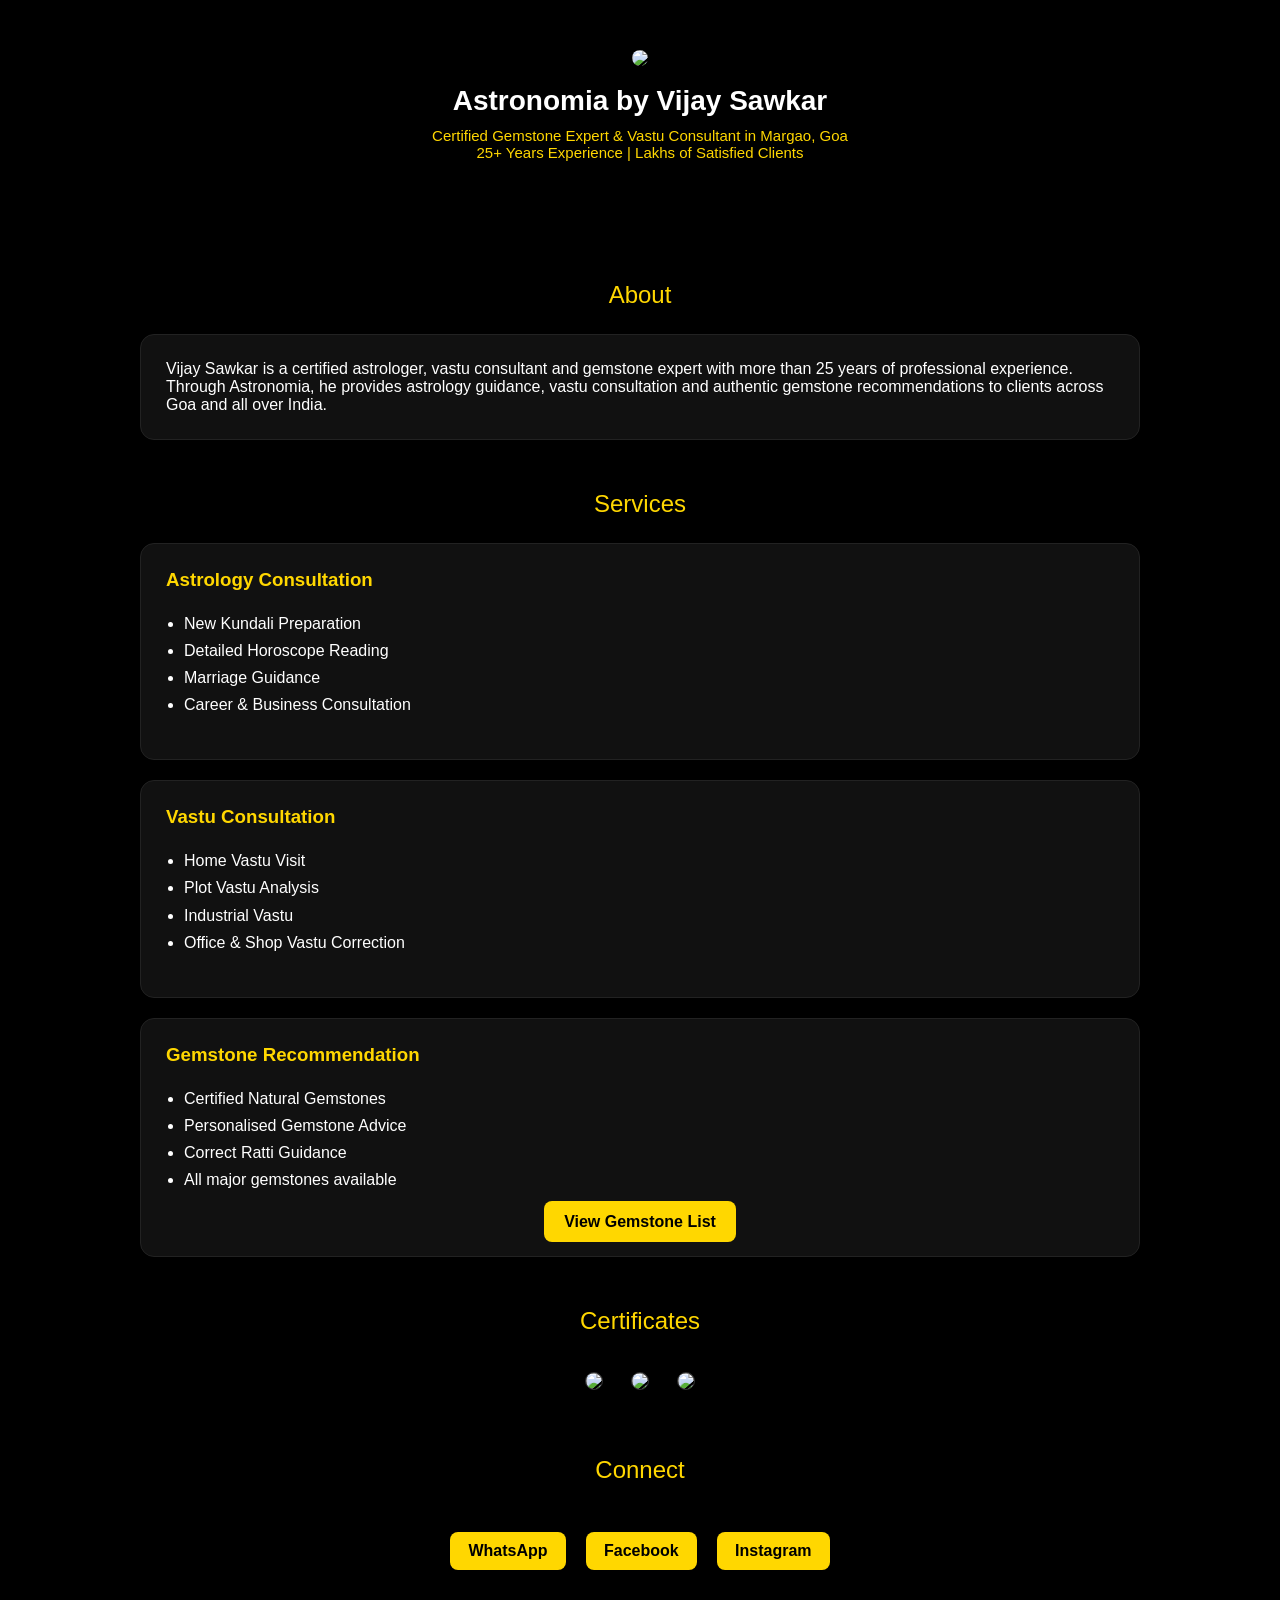
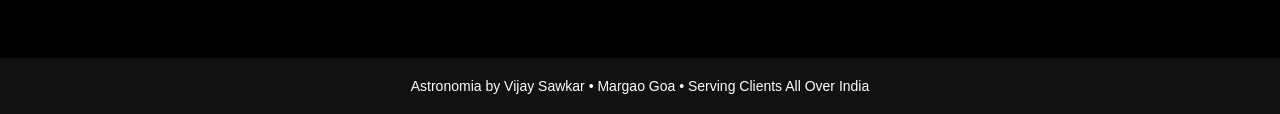
==== index.html @ 7f98b74b "Update index.html" ====
<!DOCTYPE html>
<html lang="en">
<head>
<meta charset="UTF-8">
<meta name="viewport" content="width=device-width, initial-scale=1.0">
<title>Astronomia by Vijay Sawkar</title>

<style>

body{
margin:0;
font-family:Arial, Helvetica, sans-serif;
background:#000;
color:white;
scroll-behavior:smooth;
}

/* HEADER */

header{
text-align:center;
padding:50px 20px;
animation:fadeDown 1.2s;
}

header img{
width:130px;
border-radius:12px;
margin-bottom:15px;
}

h1{
margin:0;
font-size:28px;
}

.tagline{
color:gold;
margin-top:10px;
font-size:15px;
}

/* SECTION */

.container{
max-width:1000px;
margin:auto;
padding:20px;
}

.section-title{
text-align:center;
color:gold;
margin-top:50px;
margin-bottom:25px;
font-size:24px;
animation:fadeUp 1s;
}

/* CARD */

.card{
background:#111;
border-radius:14px;
padding:25px;
margin-bottom:20px;
border:1px solid #222;
transition:0.4s;
animation:fadeUp 1.2s;
}

.card:hover{
border:1px solid gold;
transform:translateY(-5px);
}

.card h3{
color:gold;
margin-top:0;
}

ul{
padding-left:18px;
line-height:1.7;
}

/* CERTIFICATES */

.certificates{
text-align:center;
}

.certificates img{
width:120px;
margin:12px;
border-radius:10px;
border:1px solid #333;
transition:0.4s;
}

.certificates img:hover{
transform:scale(1.08);
border-color:gold;
}

/* SOCIAL BUTTONS */

.social{
text-align:center;
margin-top:40px;
}

.social a{
display:inline-block;
margin:8px;
padding:10px 18px;
background:gold;
color:black;
text-decoration:none;
border-radius:8px;
font-weight:bold;
transition:0.3s;
}

.social a:hover{
transform:scale(1.1);
}

/* GEM BUTTON */

.gem-link{
text-align:center;
margin-top:20px;
}

.gem-link a{
background:gold;
padding:12px 20px;
color:black;
text-decoration:none;
border-radius:8px;
font-weight:bold;
transition:0.3s;
}

.gem-link a:hover{
transform:scale(1.08);
}

/* FOOTER */

footer{
margin-top:60px;
text-align:center;
background:#111;
padding:20px;
font-size:14px;
}

/* ANIMATIONS */

@keyframes fadeUp{
from{
opacity:0;
transform:translateY(40px);
}
to{
opacity:1;
transform:translateY(0);
}
}

@keyframes fadeDown{
from{
opacity:0;
transform:translateY(-40px);
}
to{
opacity:1;
transform:translateY(0);
}
}

</style>
</head>

<body>

<header>

<img src="logo.jpg">

<h1>Astronomia by Vijay Sawkar</h1>

<div class="tagline">
Certified Gemstone Expert & Vastu Consultant in Margao, Goa<br>
25+ Years Experience | Lakhs of Satisfied Clients
</div>

</header>

<div class="container">

<div class="section-title">About</div>

<div class="card">

Vijay Sawkar is a certified astrologer, vastu consultant and gemstone expert with more than 25 years of professional experience. Through Astronomia, he provides astrology guidance, vastu consultation and authentic gemstone recommendations to clients across Goa and all over India.

</div>


<div class="section-title">Services</div>

<div class="card">

<h3>Astrology Consultation</h3>

<ul>
<li>New Kundali Preparation</li>
<li>Detailed Horoscope Reading</li>
<li>Marriage Guidance</li>
<li>Career & Business Consultation</li>
</ul>

</div>

<div class="card">

<h3>Vastu Consultation</h3>

<ul>
<li>Home Vastu Visit</li>
<li>Plot Vastu Analysis</li>
<li>Industrial Vastu</li>
<li>Office & Shop Vastu Correction</li>
</ul>

</div>

<div class="card">

<h3>Gemstone Recommendation</h3>

<ul>
<li>Certified Natural Gemstones</li>
<li>Personalised Gemstone Advice</li>
<li>Correct Ratti Guidance</li>
<li>All major gemstones available</li>
</ul>

<div class="gem-link">

<a href="gemstones.html">View Gemstone List</a>

</div>

</div>


<div class="section-title">Certificates</div>

<div class="certificates">

<img src="certificate1.jpg">
<img src="certificate2.jpg">
<img src="certificate3.jpg">

</div>


<div class="section-title">Connect</div>

<div class="social">

<a href="https://wa.me/919850454549">WhatsApp</a>

<a href="https://www.facebook.com/profile.php?id=61553671695416">Facebook</a>

<a href="https://www.instagram.com/sawkar.v">Instagram</a>

</div>

</div>

<footer>

Astronomia by Vijay Sawkar • Margao Goa • Serving Clients All Over India

</footer>

</body>
</html>
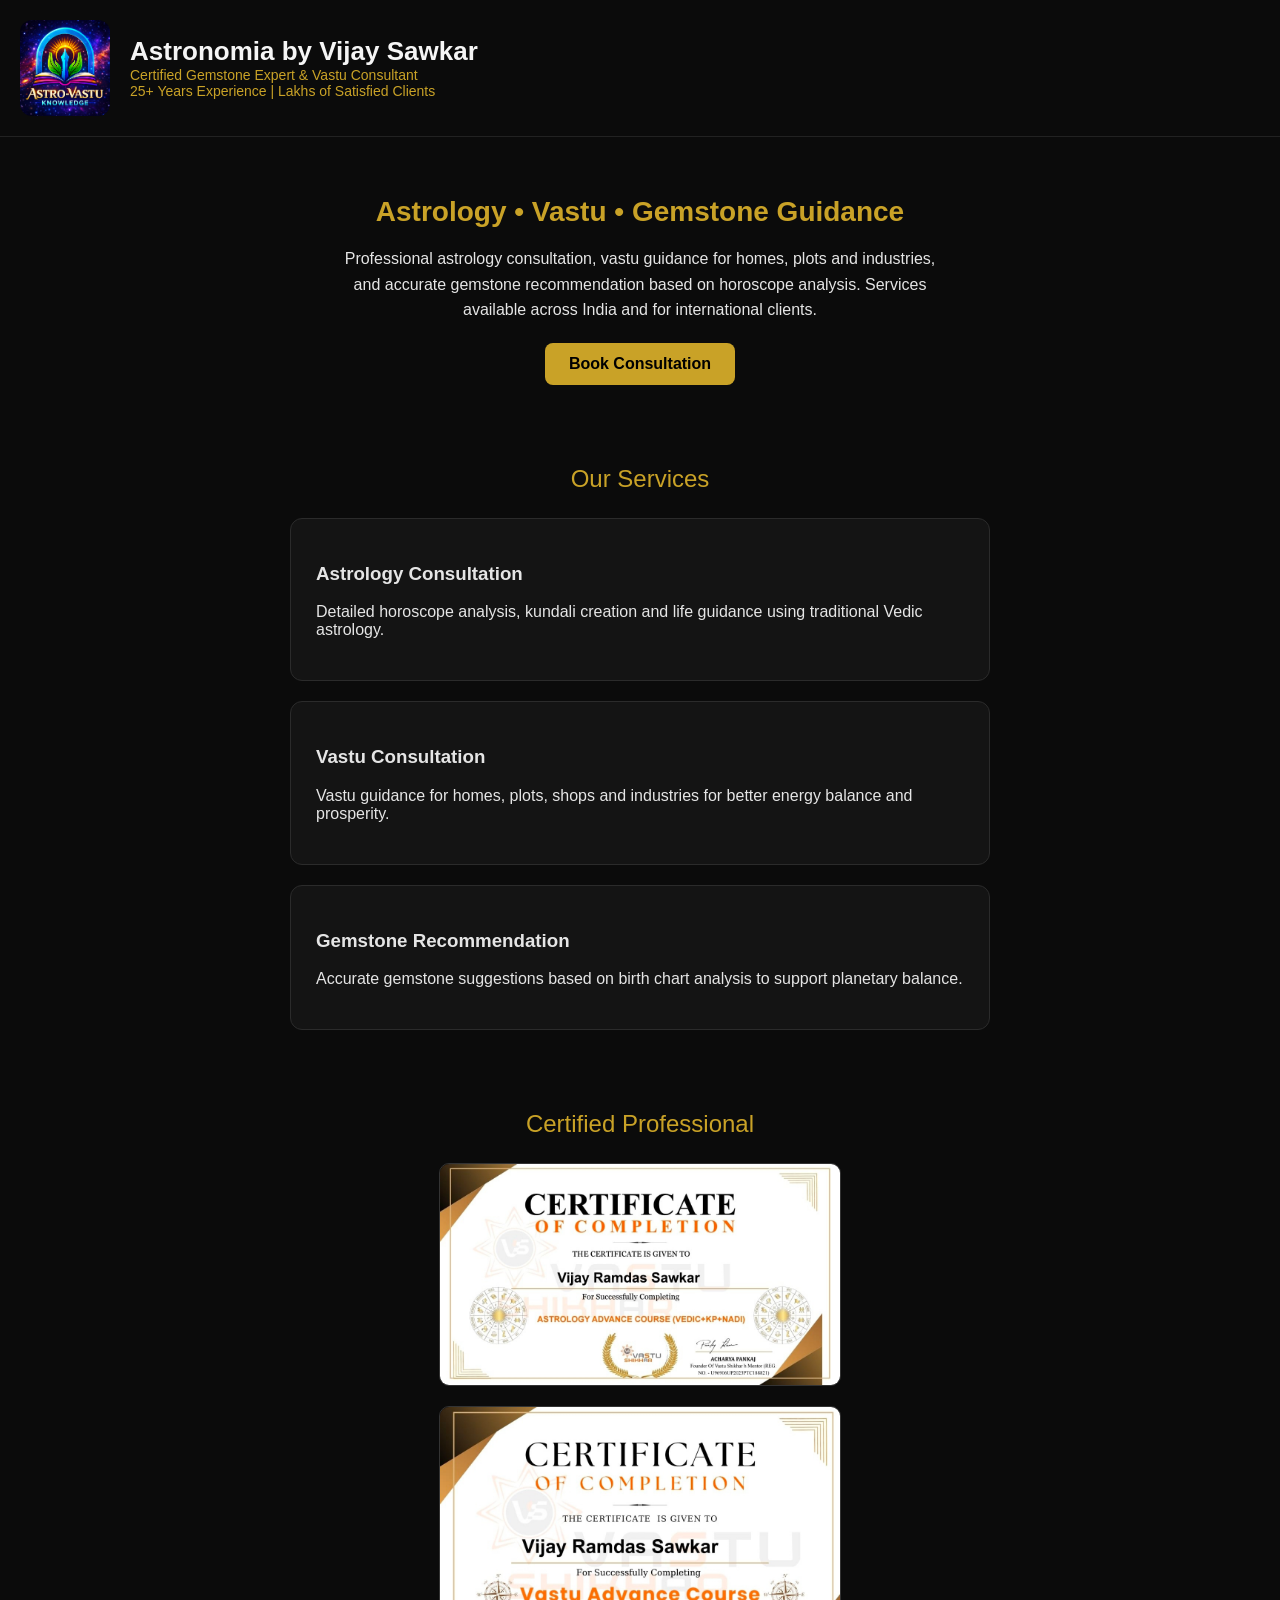
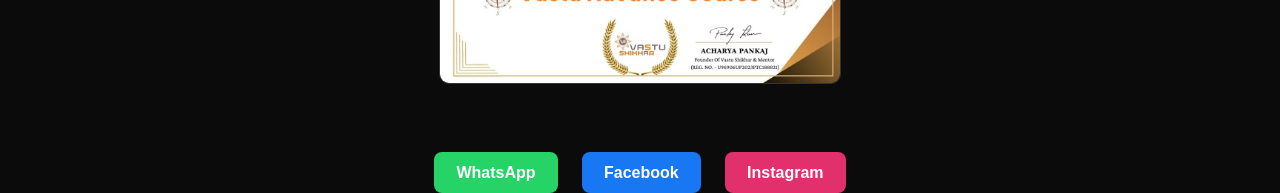
==== commit 982344f2: "Update index.html" ====
--- a/index.html
+++ b/index.html
@@ -1,293 +1,103 @@
 <!DOCTYPE html>
-<html lang="en">
+<html>
+
 <head>
-<meta charset="UTF-8">
-<meta name="viewport" content="width=device-width, initial-scale=1.0">
 <title>Astronomia by Vijay Sawkar</title>
-
-<style>
-
-body{
-margin:0;
-font-family:Arial, Helvetica, sans-serif;
-background:#000;
-color:white;
-scroll-behavior:smooth;
-}
-
-/* HEADER */
-
-header{
-text-align:center;
-padding:50px 20px;
-animation:fadeDown 1.2s;
-}
-
-header img{
-width:130px;
-border-radius:12px;
-margin-bottom:15px;
-}
-
-h1{
-margin:0;
-font-size:28px;
-}
-
-.tagline{
-color:gold;
-margin-top:10px;
-font-size:15px;
-}
-
-/* SECTION */
-
-.container{
-max-width:1000px;
-margin:auto;
-padding:20px;
-}
-
-.section-title{
-text-align:center;
-color:gold;
-margin-top:50px;
-margin-bottom:25px;
-font-size:24px;
-animation:fadeUp 1s;
-}
-
-/* CARD */
-
-.card{
-background:#111;
-border-radius:14px;
-padding:25px;
-margin-bottom:20px;
-border:1px solid #222;
-transition:0.4s;
-animation:fadeUp 1.2s;
-}
-
-.card:hover{
-border:1px solid gold;
-transform:translateY(-5px);
-}
-
-.card h3{
-color:gold;
-margin-top:0;
-}
-
-ul{
-padding-left:18px;
-line-height:1.7;
-}
-
-/* CERTIFICATES */
-
-.certificates{
-text-align:center;
-}
-
-.certificates img{
-width:120px;
-margin:12px;
-border-radius:10px;
-border:1px solid #333;
-transition:0.4s;
-}
-
-.certificates img:hover{
-transform:scale(1.08);
-border-color:gold;
-}
-
-/* SOCIAL BUTTONS */
-
-.social{
-text-align:center;
-margin-top:40px;
-}
-
-.social a{
-display:inline-block;
-margin:8px;
-padding:10px 18px;
-background:gold;
-color:black;
-text-decoration:none;
-border-radius:8px;
-font-weight:bold;
-transition:0.3s;
-}
-
-.social a:hover{
-transform:scale(1.1);
-}
-
-/* GEM BUTTON */
-
-.gem-link{
-text-align:center;
-margin-top:20px;
-}
-
-.gem-link a{
-background:gold;
-padding:12px 20px;
-color:black;
-text-decoration:none;
-border-radius:8px;
-font-weight:bold;
-transition:0.3s;
-}
-
-.gem-link a:hover{
-transform:scale(1.08);
-}
-
-/* FOOTER */
-
-footer{
-margin-top:60px;
-text-align:center;
-background:#111;
-padding:20px;
-font-size:14px;
-}
-
-/* ANIMATIONS */
-
-@keyframes fadeUp{
-from{
-opacity:0;
-transform:translateY(40px);
-}
-to{
-opacity:1;
-transform:translateY(0);
-}
-}
-
-@keyframes fadeDown{
-from{
-opacity:0;
-transform:translateY(-40px);
-}
-to{
-opacity:1;
-transform:translateY(0);
-}
-}
-
-</style>
+<link rel="stylesheet" href="style.css">
 </head>
 
 <body>
 
-<header>
+<div class="header">
 
-<img src="logo.jpg">
+<img src="Screenshot_20260226_164340.jpg" class="logo">
 
-<h1>Astronomia by Vijay Sawkar</h1>
-
+<div>
+<div class="site-title">Astronomia by Vijay Sawkar</div>
 <div class="tagline">
-Certified Gemstone Expert & Vastu Consultant in Margao, Goa<br>
+Certified Gemstone Expert & Vastu Consultant<br>
 25+ Years Experience | Lakhs of Satisfied Clients
 </div>
-
-</header>
-
-<div class="container">
-
-<div class="section-title">About</div>
-
-<div class="card">
-
-Vijay Sawkar is a certified astrologer, vastu consultant and gemstone expert with more than 25 years of professional experience. Through Astronomia, he provides astrology guidance, vastu consultation and authentic gemstone recommendations to clients across Goa and all over India.
+</div>
 
 </div>
 
 
-<div class="section-title">Services</div>
+<div class="hero">
 
-<div class="card">
+<h1>Astrology • Vastu • Gemstone Guidance</h1>
 
-<h3>Astrology Consultation</h3>
+<p>
+Professional astrology consultation, vastu guidance for homes, plots and industries,
+and accurate gemstone recommendation based on horoscope analysis.
+Services available across India and for international clients.
+</p>
 
-<ul>
-<li>New Kundali Preparation</li>
-<li>Detailed Horoscope Reading</li>
-<li>Marriage Guidance</li>
-<li>Career & Business Consultation</li>
-</ul>
+<a href="booking.html" class="btn">Book Consultation</a>
 
 </div>
 
+
+
+<div class="section">
+
+<div class="section-title">Our Services</div>
+
+<div class="cards">
+
 <div class="card">
-
-<h3>Vastu Consultation</h3>
-
-<ul>
-<li>Home Vastu Visit</li>
-<li>Plot Vastu Analysis</li>
-<li>Industrial Vastu</li>
-<li>Office & Shop Vastu Correction</li>
-</ul>
-
+<h3>Astrology Consultation</h3>
+<p>
+Detailed horoscope analysis, kundali creation and life guidance using traditional Vedic astrology.
+</p>
 </div>
 
 <div class="card">
+<h3>Vastu Consultation</h3>
+<p>
+Vastu guidance for homes, plots, shops and industries for better energy balance and prosperity.
+</p>
+</div>
 
+<div class="card">
 <h3>Gemstone Recommendation</h3>
-
-<ul>
-<li>Certified Natural Gemstones</li>
-<li>Personalised Gemstone Advice</li>
-<li>Correct Ratti Guidance</li>
-<li>All major gemstones available</li>
-</ul>
-
-<div class="gem-link">
-
-<a href="gemstones.html">View Gemstone List</a>
+<p>
+Accurate gemstone suggestions based on birth chart analysis to support planetary balance.
+</p>
+</div>
 
 </div>
 
 </div>
 
 
-<div class="section-title">Certificates</div>
+
+<div class="section">
+
+<div class="section-title">Certified Professional</div>
 
 <div class="certificates">
 
-<img src="certificate1.jpg">
-<img src="certificate2.jpg">
-<img src="certificate3.jpg">
+<img src="Screenshot_20260227_202459.jpg" class="certificate">
 
-</div>
-
-
-<div class="section-title">Connect</div>
-
-<div class="social">
-
-<a href="https://wa.me/919850454549">WhatsApp</a>
-
-<a href="https://www.facebook.com/profile.php?id=61553671695416">Facebook</a>
-
-<a href="https://www.instagram.com/sawkar.v">Instagram</a>
+<img src="Screenshot_20260227_202511.jpg" class="certificate">
 
 </div>
 
 </div>
 
-<footer>
 
-Astronomia by Vijay Sawkar • Margao Goa • Serving Clients All Over India
 
-</footer>
+<div class="social">
+
+<a href="https://wa.me/YOURNUMBER" class="whatsapp">WhatsApp</a>
+
+<a href="https://facebook.com/YOURPAGE" class="facebook">Facebook</a>
+
+<a href="https://instagram.com/YOURPAGE" class="instagram">Instagram</a>
+
+</div>
+
 
 </body>
 </html>
--- a/style.css
+++ b/style.css
@@ -0,0 +1,150 @@
+body{
+margin:0;
+font-family:Arial, Helvetica, sans-serif;
+background:#0b0b0b;
+color:#e5e5e5;
+}
+
+/* HEADER */
+
+.header{
+display:flex;
+align-items:center;
+gap:20px;
+padding:20px;
+border-bottom:1px solid #222;
+}
+
+.logo{
+width:90px;
+border-radius:12px;
+}
+
+.site-title{
+font-size:26px;
+font-weight:bold;
+color:#f5f5f5;
+}
+
+.tagline{
+color:#c9a227;
+font-size:14px;
+}
+
+/* HERO */
+
+.hero{
+padding:40px 20px;
+text-align:center;
+}
+
+.hero h1{
+font-size:28px;
+color:#c9a227;
+}
+
+.hero p{
+max-width:600px;
+margin:auto;
+line-height:1.6;
+}
+
+.btn{
+display:inline-block;
+margin-top:20px;
+padding:12px 24px;
+background:#c9a227;
+color:black;
+border-radius:8px;
+text-decoration:none;
+font-weight:bold;
+}
+
+/* SERVICES */
+
+.section{
+padding:40px 20px;
+}
+
+.section-title{
+text-align:center;
+font-size:24px;
+color:#c9a227;
+margin-bottom:25px;
+}
+
+.cards{
+display:grid;
+grid-template-columns:1fr;
+gap:20px;
+max-width:700px;
+margin:auto;
+}
+
+.card{
+background:#141414;
+padding:25px;
+border-radius:12px;
+border:1px solid #2b2b2b;
+transition:0.3s;
+}
+
+.card:hover{
+transform:translateY(-5px);
+border-color:#c9a227;
+}
+
+/* CERTIFICATES */
+
+.certificates{
+display:flex;
+flex-direction:column;
+gap:20px;
+align-items:center;
+}
+
+.certificate{
+width:90%;
+max-width:400px;
+border-radius:10px;
+border:1px solid #333;
+}
+
+/* SOCIAL */
+
+.social{
+text-align:center;
+margin-top:40px;
+}
+
+.social a{
+margin:10px;
+padding:12px 22px;
+border-radius:8px;
+text-decoration:none;
+font-weight:bold;
+}
+
+.whatsapp{background:#25D366;color:white;}
+.facebook{background:#1877F2;color:white;}
+.instagram{background:#E1306C;color:white;}
+
+/* GEMSTONE TABLE */
+
+.gem-table{
+width:90%;
+margin:auto;
+border-collapse:collapse;
+}
+
+.gem-table th{
+background:#1b1b1b;
+color:#c9a227;
+padding:12px;
+}
+
+.gem-table td{
+padding:10px;
+border-bottom:1px solid #333;
+text-align:center;
+}
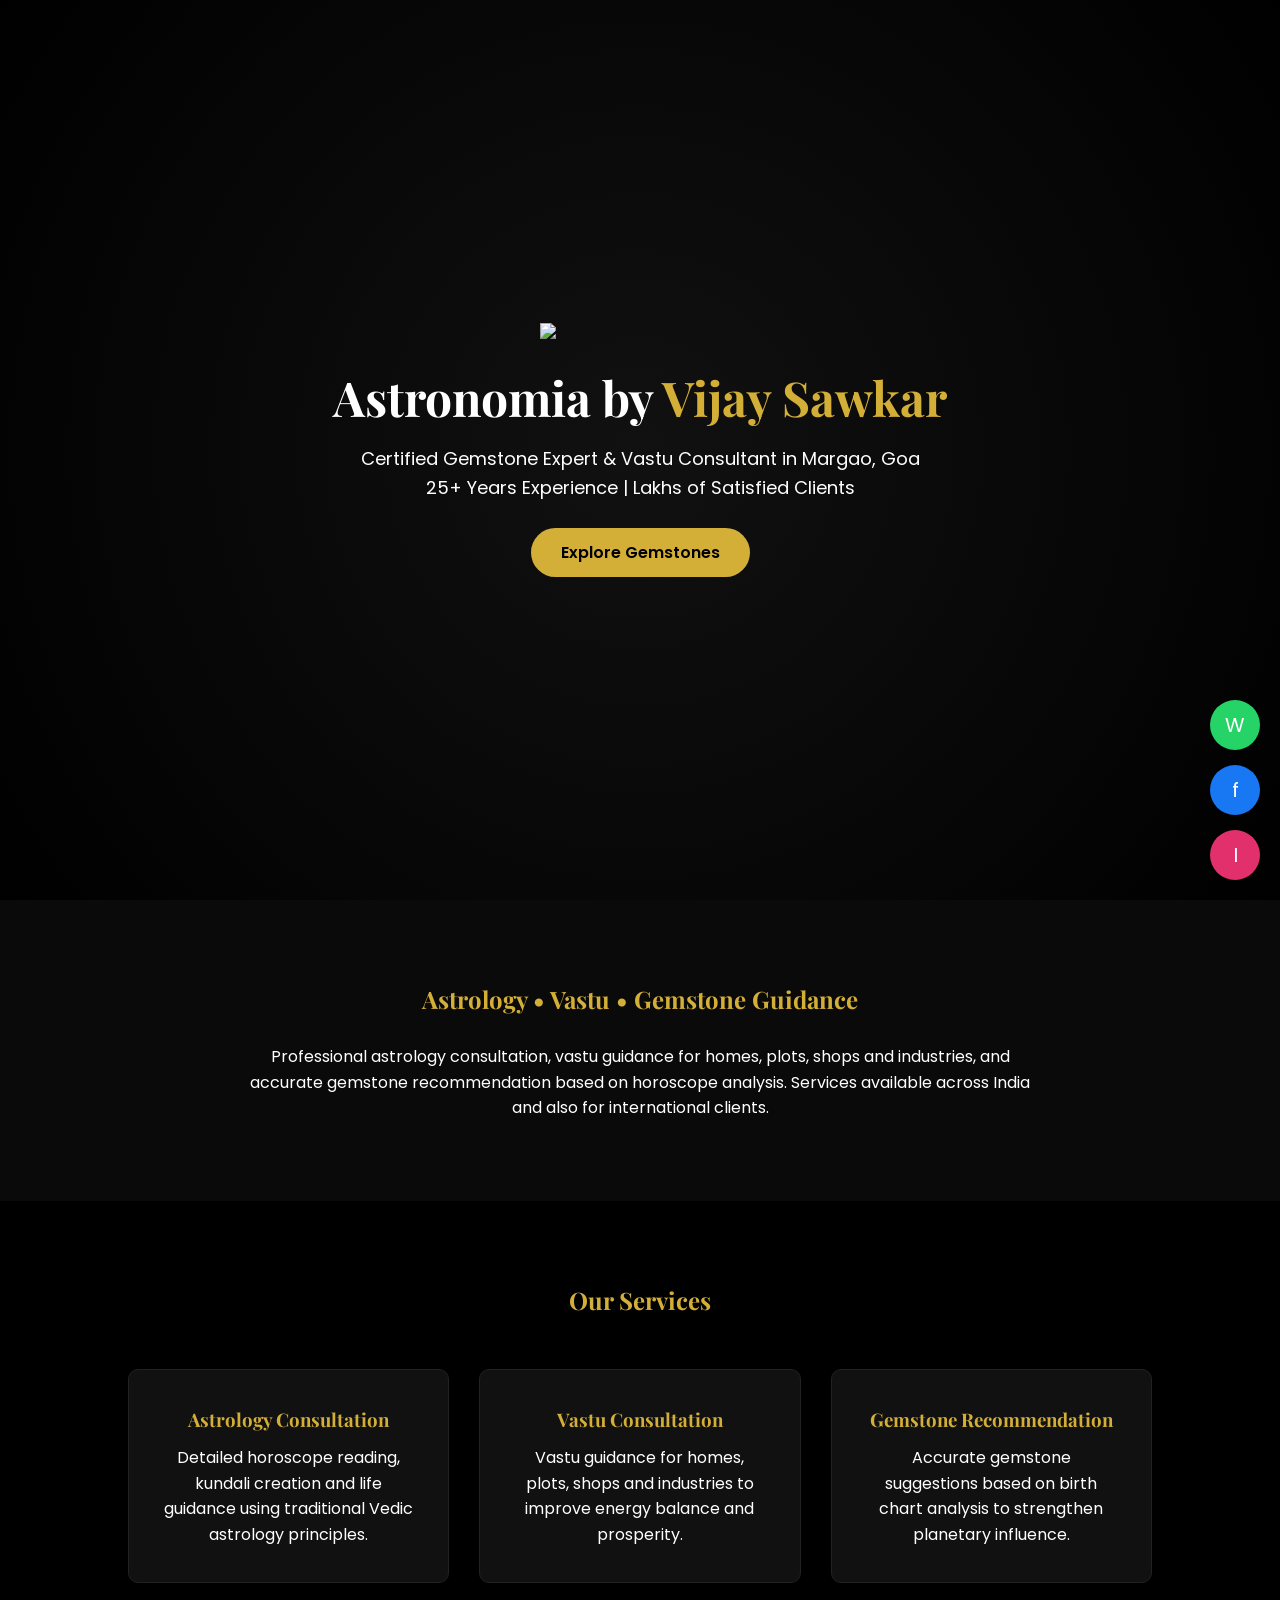
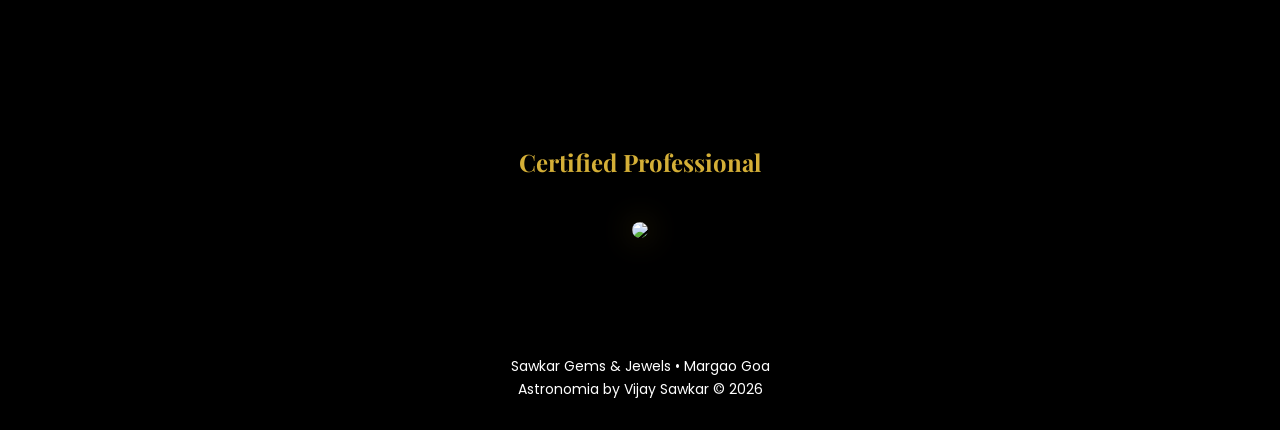
==== commit 677e0574: "Update index.html" ====
--- a/index.html
+++ b/index.html
@@ -1,103 +1,280 @@
 <!DOCTYPE html>
-<html>
-
+<html lang="en">
 <head>
-<title>Astronomia by Vijay Sawkar</title>
-<link rel="stylesheet" href="style.css">
+
+<meta charset="UTF-8">
+<meta name="viewport" content="width=device-width, initial-scale=1.0">
+
+<title>Astronomia by Vijay Sawkar | Astrology • Vastu • Gemstone Guidance</title>
+
+<meta name="description" content="Certified Gemstone Expert & Vastu Consultant in Margao Goa with 25+ years experience. Astrology consultation, vastu guidance and gemstone recommendation across India.">
+
+<link href="https://fonts.googleapis.com/css2?family=Poppins:wght@300;400;600&family=Playfair+Display:wght@500;700&display=swap" rel="stylesheet">
+
+<style>
+
+*{
+margin:0;
+padding:0;
+box-sizing:border-box;
+}
+
+body{
+font-family:Poppins;
+background:#0a0a0a;
+color:white;
+line-height:1.6;
+}
+
+h1,h2,h3{
+font-family:"Playfair Display";
+}
+
+section{
+padding:80px 10%;
+}
+
+.gold{
+color:#d4af37;
+}
+
+/* HERO */
+
+.hero{
+height:100vh;
+display:flex;
+flex-direction:column;
+justify-content:center;
+align-items:center;
+text-align:center;
+background:radial-gradient(circle,#111,#000);
+}
+
+.hero img{
+width:200px;
+margin-bottom:20px;
+}
+
+.hero h1{
+font-size:48px;
+margin-bottom:10px;
+}
+
+.hero p{
+font-size:18px;
+max-width:700px;
+}
+
+.cta{
+margin-top:25px;
+display:inline-block;
+padding:12px 30px;
+background:#d4af37;
+color:black;
+border-radius:30px;
+font-weight:600;
+text-decoration:none;
+transition:.3s;
+}
+
+.cta:hover{
+transform:scale(1.05);
+}
+
+/* SERVICES */
+
+.services{
+background:#000;
+text-align:center;
+}
+
+.service-grid{
+margin-top:50px;
+display:grid;
+grid-template-columns:repeat(auto-fit,minmax(250px,1fr));
+gap:30px;
+}
+
+.card{
+background:#111;
+padding:35px;
+border-radius:10px;
+border:1px solid #222;
+transition:.4s;
+}
+
+.card:hover{
+transform:translateY(-10px);
+border-color:#d4af37;
+}
+
+.card h3{
+margin-bottom:10px;
+color:#d4af37;
+}
+
+/* ABOUT */
+
+.about{
+text-align:center;
+background:#0a0a0a;
+}
+
+.about p{
+max-width:800px;
+margin:auto;
+}
+
+/* CERTIFICATE */
+
+.certificate{
+background:#000;
+text-align:center;
+}
+
+.certificate img{
+margin-top:40px;
+max-width:500px;
+width:100%;
+border-radius:10px;
+box-shadow:0 0 30px rgba(212,175,55,0.3);
+}
+
+/* BUTTONS */
+
+.social{
+position:fixed;
+right:20px;
+bottom:20px;
+display:flex;
+flex-direction:column;
+gap:15px;
+}
+
+.social a{
+width:50px;
+height:50px;
+display:flex;
+align-items:center;
+justify-content:center;
+border-radius:50%;
+color:white;
+font-size:20px;
+text-decoration:none;
+}
+
+.whatsapp{background:#25D366;}
+.facebook{background:#1877f2;}
+.instagram{background:#e1306c;}
+
+footer{
+text-align:center;
+padding:30px;
+background:#000;
+font-size:14px;
+}
+
+</style>
+
 </head>
 
 <body>
 
-<div class="header">
-
-<img src="Screenshot_20260226_164340.jpg" class="logo">
-
-<div>
-<div class="site-title">Astronomia by Vijay Sawkar</div>
-<div class="tagline">
-Certified Gemstone Expert & Vastu Consultant<br>
+<!-- HERO -->
+
+<section class="hero">
+
+<img src="logo.png">
+
+<h1>Astronomia by <span class="gold">Vijay Sawkar</span></h1>
+
+<p>
+Certified Gemstone Expert & Vastu Consultant in Margao, Goa  
+<br>
 25+ Years Experience | Lakhs of Satisfied Clients
-</div>
-</div>
-
-</div>
-
-
-<div class="hero">
-
-<h1>Astrology • Vastu • Gemstone Guidance</h1>
-
-<p>
-Professional astrology consultation, vastu guidance for homes, plots and industries,
-and accurate gemstone recommendation based on horoscope analysis.
-Services available across India and for international clients.
-</p>
-
-<a href="booking.html" class="btn">Book Consultation</a>
-
-</div>
-
-
-
-<div class="section">
-
-<div class="section-title">Our Services</div>
-
-<div class="cards">
+</p>
+
+<a class="cta" href="gemstone.html">Explore Gemstones</a>
+
+</section>
+
+<!-- ABOUT -->
+
+<section class="about">
+
+<h2 class="gold">Astrology • Vastu • Gemstone Guidance</h2>
+
+<br>
+
+<p>
+Professional astrology consultation, vastu guidance for homes, plots, shops and industries, and accurate gemstone recommendation based on horoscope analysis.  
+Services available across India and also for international clients.
+</p>
+
+</section>
+
+<!-- SERVICES -->
+
+<section class="services">
+
+<h2 class="gold">Our Services</h2>
+
+<div class="service-grid">
 
 <div class="card">
 <h3>Astrology Consultation</h3>
 <p>
-Detailed horoscope analysis, kundali creation and life guidance using traditional Vedic astrology.
+Detailed horoscope reading, kundali creation and life guidance using traditional Vedic astrology principles.
 </p>
 </div>
 
 <div class="card">
 <h3>Vastu Consultation</h3>
 <p>
-Vastu guidance for homes, plots, shops and industries for better energy balance and prosperity.
+Vastu guidance for homes, plots, shops and industries to improve energy balance and prosperity.
 </p>
 </div>
 
 <div class="card">
 <h3>Gemstone Recommendation</h3>
 <p>
-Accurate gemstone suggestions based on birth chart analysis to support planetary balance.
-</p>
-</div>
-
-</div>
-
-</div>
-
-
-
-<div class="section">
-
-<div class="section-title">Certified Professional</div>
-
-<div class="certificates">
-
-<img src="Screenshot_20260227_202459.jpg" class="certificate">
-
-<img src="Screenshot_20260227_202511.jpg" class="certificate">
-
-</div>
-
-</div>
-
-
+Accurate gemstone suggestions based on birth chart analysis to strengthen planetary influence.
+</p>
+</div>
+
+</div>
+
+</section>
+
+<!-- CERTIFICATE -->
+
+<section class="certificate">
+
+<h2 class="gold">Certified Professional</h2>
+
+<img src="certificate.jpg">
+
+</section>
+
+<footer>
+
+Sawkar Gems & Jewels • Margao Goa  
+<br>
+Astronomia by Vijay Sawkar © 2026
+
+</footer>
+
+<!-- SOCIAL BUTTONS -->
 
 <div class="social">
 
-<a href="https://wa.me/YOURNUMBER" class="whatsapp">WhatsApp</a>
-
-<a href="https://facebook.com/YOURPAGE" class="facebook">Facebook</a>
-
-<a href="https://instagram.com/YOURPAGE" class="instagram">Instagram</a>
-
-</div>
-
+<a class="whatsapp" href="https://wa.me/91XXXXXXXXXX">W</a>
+
+<a class="facebook" href="https://facebook.com/sawkar.v">f</a>
+
+<a class="instagram" href="https://instagram.com/sawkar.v">I</a>
+
+</div>
 
 </body>
 </html>
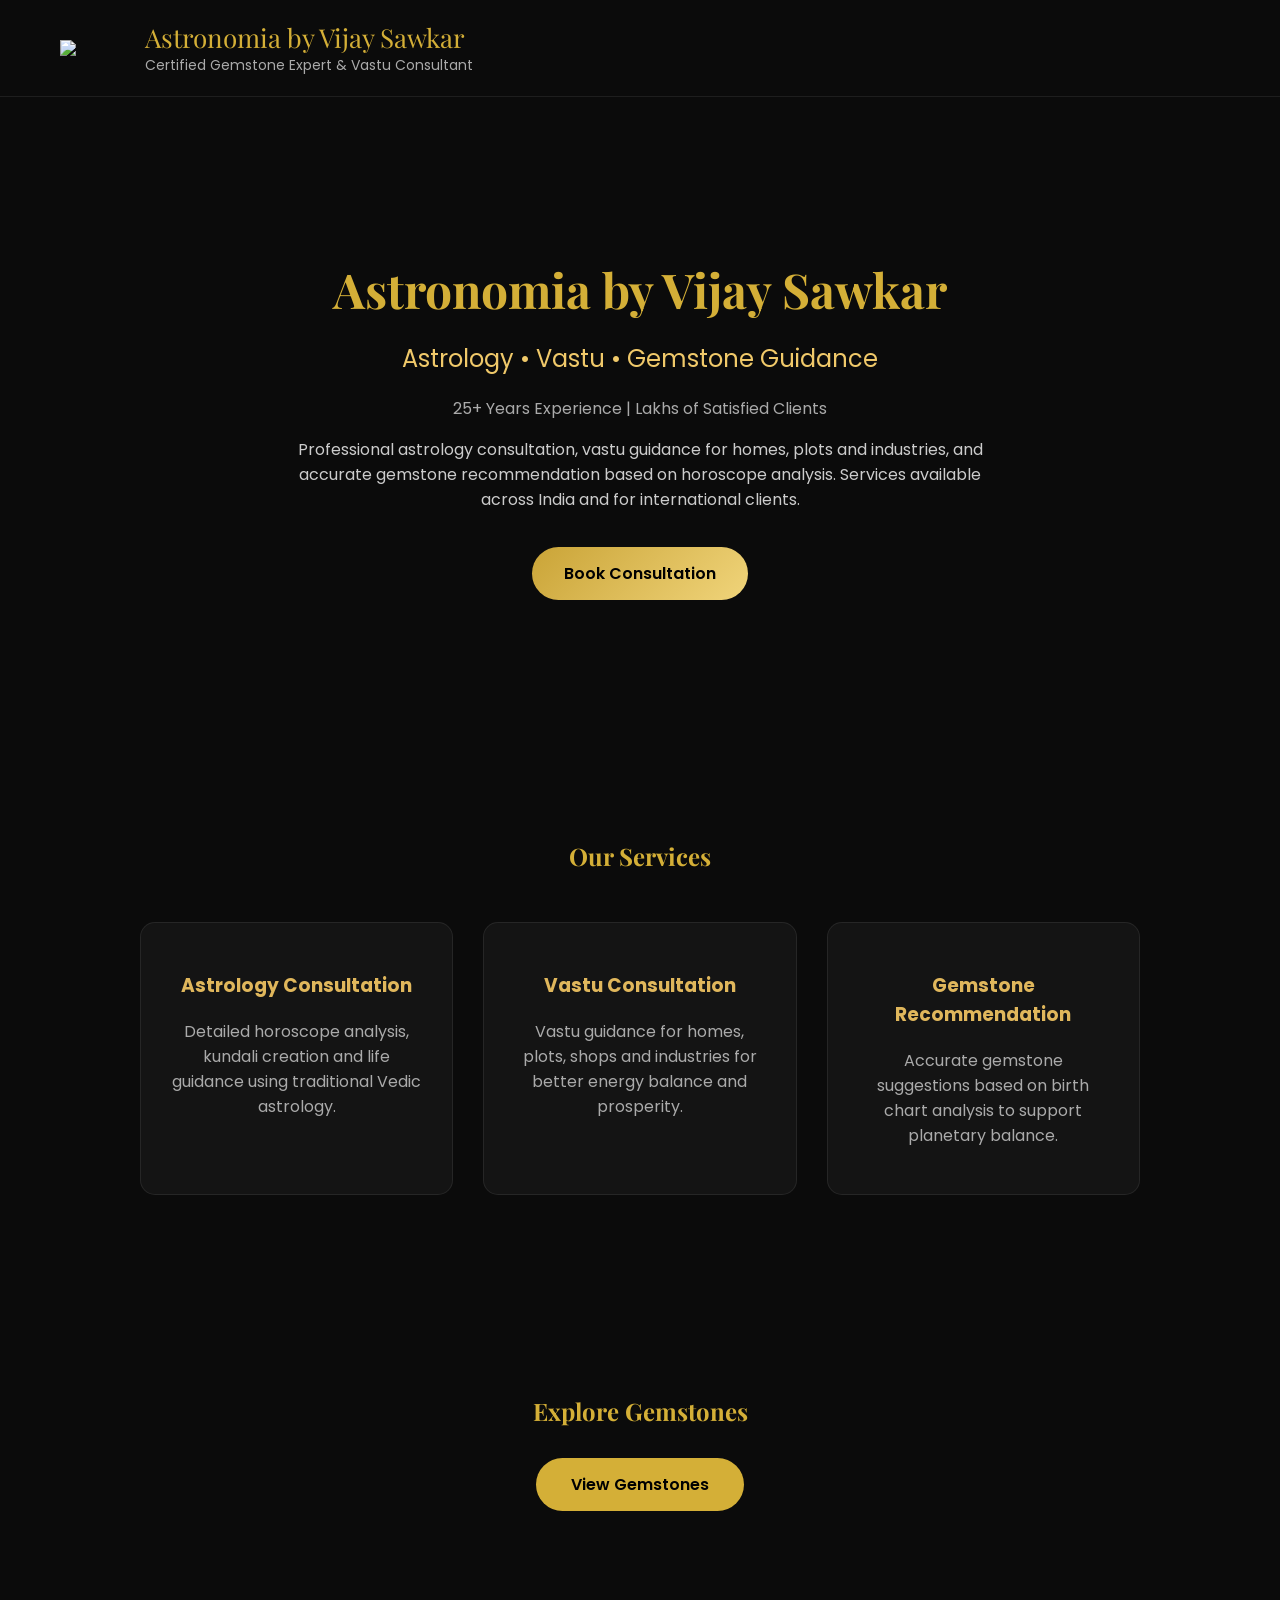
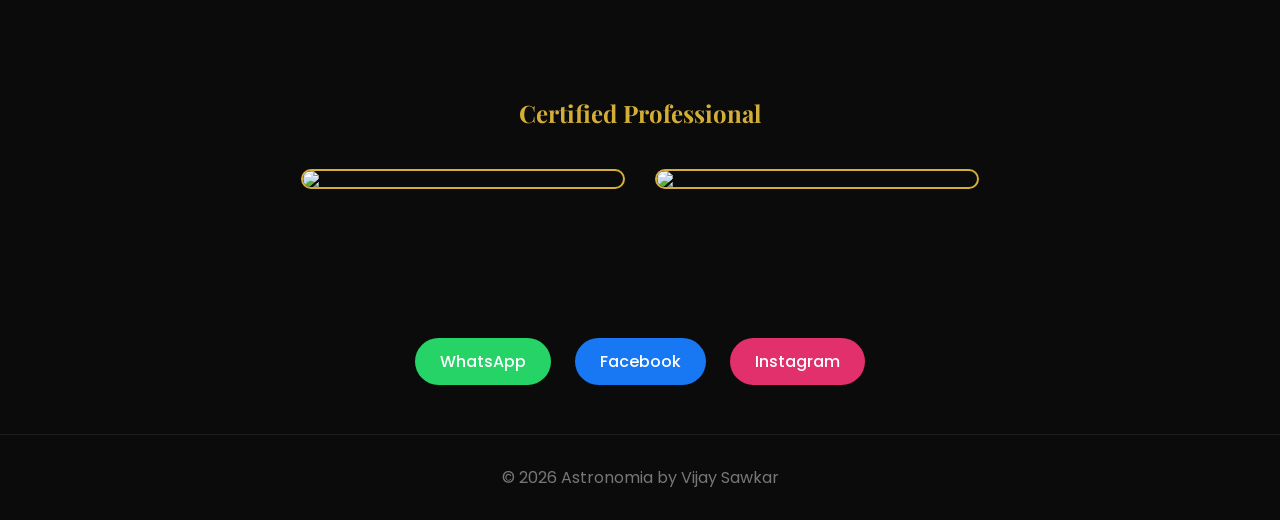
==== commit 1da21c58: "Update index.html" ====
--- a/index.html
+++ b/index.html
@@ -5,162 +5,200 @@
 <meta charset="UTF-8">
 <meta name="viewport" content="width=device-width, initial-scale=1.0">
 
-<title>Astronomia by Vijay Sawkar | Astrology • Vastu • Gemstone Guidance</title>
-
-<meta name="description" content="Certified Gemstone Expert & Vastu Consultant in Margao Goa with 25+ years experience. Astrology consultation, vastu guidance and gemstone recommendation across India.">
-
-<link href="https://fonts.googleapis.com/css2?family=Poppins:wght@300;400;600&family=Playfair+Display:wght@500;700&display=swap" rel="stylesheet">
+<title>Astronomia by Vijay Sawkar</title>
+
+<link href="https://fonts.googleapis.com/css2?family=Poppins:wght@300;400;600&family=Playfair+Display:wght@600&display=swap" rel="stylesheet">
 
 <style>
 
-*{
+body{
 margin:0;
-padding:0;
-box-sizing:border-box;
-}
-
-body{
+background:#0b0b0b;
 font-family:Poppins;
-background:#0a0a0a;
 color:white;
-line-height:1.6;
-}
-
-h1,h2,h3{
+}
+
+/* HEADER */
+
+header{
+display:flex;
+align-items:center;
+padding:20px 60px;
+border-bottom:1px solid rgba(255,255,255,0.08);
+}
+
+.logo{
+width:70px;
+margin-right:15px;
+}
+
+.brand{
 font-family:"Playfair Display";
-}
-
-section{
-padding:80px 10%;
-}
-
-.gold{
+font-size:26px;
 color:#d4af37;
 }
 
+.sub{
+font-size:14px;
+color:#aaa;
+}
+
 /* HERO */
 
 .hero{
-height:100vh;
-display:flex;
-flex-direction:column;
-justify-content:center;
-align-items:center;
-text-align:center;
-background:radial-gradient(circle,#111,#000);
-}
-
-.hero img{
-width:200px;
-margin-bottom:20px;
+text-align:center;
+padding:120px 20px;
 }
 
 .hero h1{
+font-family:"Playfair Display";
 font-size:48px;
+color:#d4af37;
 margin-bottom:10px;
 }
 
-.hero p{
-font-size:18px;
+.hero h2{
+font-weight:400;
+color:#f0c96a;
+}
+
+.experience{
+color:#aaa;
+margin-top:8px;
+}
+
+.services-line{
+margin-top:30px;
+font-size:22px;
+color:#e0b75c;
+}
+
+.desc{
 max-width:700px;
-}
-
-.cta{
-margin-top:25px;
+margin:auto;
+margin-top:15px;
+color:#ccc;
+}
+
+.btn{
 display:inline-block;
-padding:12px 30px;
+margin-top:35px;
+padding:14px 32px;
+background:linear-gradient(135deg,#caa437,#f0d47a);
+color:black;
+font-weight:600;
+border-radius:30px;
+text-decoration:none;
+transition:0.3s;
+}
+
+.btn:hover{
+transform:scale(1.08);
+}
+
+/* SERVICES */
+
+.services{
+padding:100px 20px;
+text-align:center;
+}
+
+.services h2{
+font-family:"Playfair Display";
+color:#d4af37;
+margin-bottom:50px;
+}
+
+.cards{
+display:grid;
+grid-template-columns:repeat(auto-fit,minmax(280px,1fr));
+gap:30px;
+max-width:1000px;
+margin:auto;
+}
+
+.card{
+background:#141414;
+padding:30px;
+border-radius:15px;
+border:1px solid rgba(255,255,255,0.08);
+transition:0.4s;
+}
+
+.card:hover{
+transform:translateY(-10px);
+border-color:#d4af37;
+}
+
+.card h3{
+color:#e0b75c;
+}
+
+.card p{
+color:#aaa;
+}
+
+/* GEMSTONE BUTTON */
+
+.gemstone{
+text-align:center;
+padding:80px 20px;
+}
+
+.gemstone a{
+padding:15px 35px;
 background:#d4af37;
 color:black;
 border-radius:30px;
+text-decoration:none;
 font-weight:600;
+}
+
+/* CERTIFICATE */
+
+.certificates{
+padding:100px 20px;
+text-align:center;
+}
+
+.certificates h2{
+color:#d4af37;
+font-family:"Playfair Display";
+margin-bottom:40px;
+}
+
+.cert-grid{
+display:flex;
+gap:30px;
+justify-content:center;
+flex-wrap:wrap;
+}
+
+.cert-grid img{
+width:320px;
+border-radius:12px;
+border:2px solid #d4af37;
+transition:0.3s;
+}
+
+.cert-grid img:hover{
+transform:scale(1.05);
+}
+
+/* SOCIAL */
+
+.social{
+text-align:center;
+padding:60px;
+}
+
+.social a{
+margin:10px;
+padding:12px 25px;
+border-radius:25px;
 text-decoration:none;
-transition:.3s;
-}
-
-.cta:hover{
-transform:scale(1.05);
-}
-
-/* SERVICES */
-
-.services{
-background:#000;
-text-align:center;
-}
-
-.service-grid{
-margin-top:50px;
-display:grid;
-grid-template-columns:repeat(auto-fit,minmax(250px,1fr));
-gap:30px;
-}
-
-.card{
-background:#111;
-padding:35px;
-border-radius:10px;
-border:1px solid #222;
-transition:.4s;
-}
-
-.card:hover{
-transform:translateY(-10px);
-border-color:#d4af37;
-}
-
-.card h3{
-margin-bottom:10px;
-color:#d4af37;
-}
-
-/* ABOUT */
-
-.about{
-text-align:center;
-background:#0a0a0a;
-}
-
-.about p{
-max-width:800px;
-margin:auto;
-}
-
-/* CERTIFICATE */
-
-.certificate{
-background:#000;
-text-align:center;
-}
-
-.certificate img{
-margin-top:40px;
-max-width:500px;
-width:100%;
-border-radius:10px;
-box-shadow:0 0 30px rgba(212,175,55,0.3);
-}
-
-/* BUTTONS */
-
-.social{
-position:fixed;
-right:20px;
-bottom:20px;
-display:flex;
-flex-direction:column;
-gap:15px;
-}
-
-.social a{
-width:50px;
-height:50px;
-display:flex;
-align-items:center;
-justify-content:center;
-border-radius:50%;
 color:white;
-font-size:20px;
-text-decoration:none;
+font-weight:500;
 }
 
 .whatsapp{background:#25D366;}
@@ -170,111 +208,115 @@
 footer{
 text-align:center;
 padding:30px;
-background:#000;
-font-size:14px;
+color:#777;
+border-top:1px solid rgba(255,255,255,0.08);
 }
 
 </style>
-
 </head>
 
 <body>
 
-<!-- HERO -->
+<header>
+
+<img src="logo.png" class="logo">
+
+<div>
+<div class="brand">Astronomia by Vijay Sawkar</div>
+<div class="sub">Certified Gemstone Expert & Vastu Consultant</div>
+</div>
+
+</header>
 
 <section class="hero">
 
-<img src="logo.png">
-
-<h1>Astronomia by <span class="gold">Vijay Sawkar</span></h1>
-
-<p>
-Certified Gemstone Expert & Vastu Consultant in Margao, Goa  
-<br>
+<h1>Astronomia by Vijay Sawkar</h1>
+
+<h2>Astrology • Vastu • Gemstone Guidance</h2>
+
+<p class="experience">
 25+ Years Experience | Lakhs of Satisfied Clients
 </p>
 
-<a class="cta" href="gemstone.html">Explore Gemstones</a>
-
-</section>
-
-<!-- ABOUT -->
-
-<section class="about">
-
-<h2 class="gold">Astrology • Vastu • Gemstone Guidance</h2>
-
-<br>
-
-<p>
-Professional astrology consultation, vastu guidance for homes, plots, shops and industries, and accurate gemstone recommendation based on horoscope analysis.  
-Services available across India and also for international clients.
-</p>
-
-</section>
-
-<!-- SERVICES -->
-
-<section class="services">
-
-<h2 class="gold">Our Services</h2>
-
-<div class="service-grid">
+<p class="desc">
+Professional astrology consultation, vastu guidance for homes, plots and industries,
+and accurate gemstone recommendation based on horoscope analysis.
+Services available across India and for international clients.
+</p>
+
+<a href="#services" class="btn">Book Consultation</a>
+
+</section>
+
+<section class="services" id="services">
+
+<h2>Our Services</h2>
+
+<div class="cards">
 
 <div class="card">
 <h3>Astrology Consultation</h3>
 <p>
-Detailed horoscope reading, kundali creation and life guidance using traditional Vedic astrology principles.
+Detailed horoscope analysis, kundali creation and life guidance using traditional Vedic astrology.
 </p>
 </div>
 
 <div class="card">
 <h3>Vastu Consultation</h3>
 <p>
-Vastu guidance for homes, plots, shops and industries to improve energy balance and prosperity.
+Vastu guidance for homes, plots, shops and industries for better energy balance and prosperity.
 </p>
 </div>
 
 <div class="card">
 <h3>Gemstone Recommendation</h3>
 <p>
-Accurate gemstone suggestions based on birth chart analysis to strengthen planetary influence.
-</p>
-</div>
-
-</div>
-
-</section>
-
-<!-- CERTIFICATE -->
-
-<section class="certificate">
-
-<h2 class="gold">Certified Professional</h2>
-
-<img src="certificate.jpg">
+Accurate gemstone suggestions based on birth chart analysis to support planetary balance.
+</p>
+</div>
+
+</div>
+
+</section>
+
+<section class="gemstone">
+
+<h2 style="color:#d4af37;font-family:Playfair Display;">Explore Gemstones</h2>
+
+<br>
+
+<a href="gemstones.html">View Gemstones</a>
+
+</section>
+
+<section class="certificates">
+
+<h2>Certified Professional</h2>
+
+<div class="cert-grid">
+
+<img src="certificate1.jpg">
+<img src="certificate2.jpg">
+
+</div>
+
+</section>
+
+<section class="social">
+
+<a href="https://wa.me/91YOURNUMBER" class="whatsapp">WhatsApp</a>
+
+<a href="https://facebook.com/YOURPAGE" class="facebook">Facebook</a>
+
+<a href="https://instagram.com/YOURPAGE" class="instagram">Instagram</a>
 
 </section>
 
 <footer>
 
-Sawkar Gems & Jewels • Margao Goa  
-<br>
-Astronomia by Vijay Sawkar © 2026
+© 2026 Astronomia by Vijay Sawkar
 
 </footer>
-
-<!-- SOCIAL BUTTONS -->
-
-<div class="social">
-
-<a class="whatsapp" href="https://wa.me/91XXXXXXXXXX">W</a>
-
-<a class="facebook" href="https://facebook.com/sawkar.v">f</a>
-
-<a class="instagram" href="https://instagram.com/sawkar.v">I</a>
-
-</div>
 
 </body>
 </html>
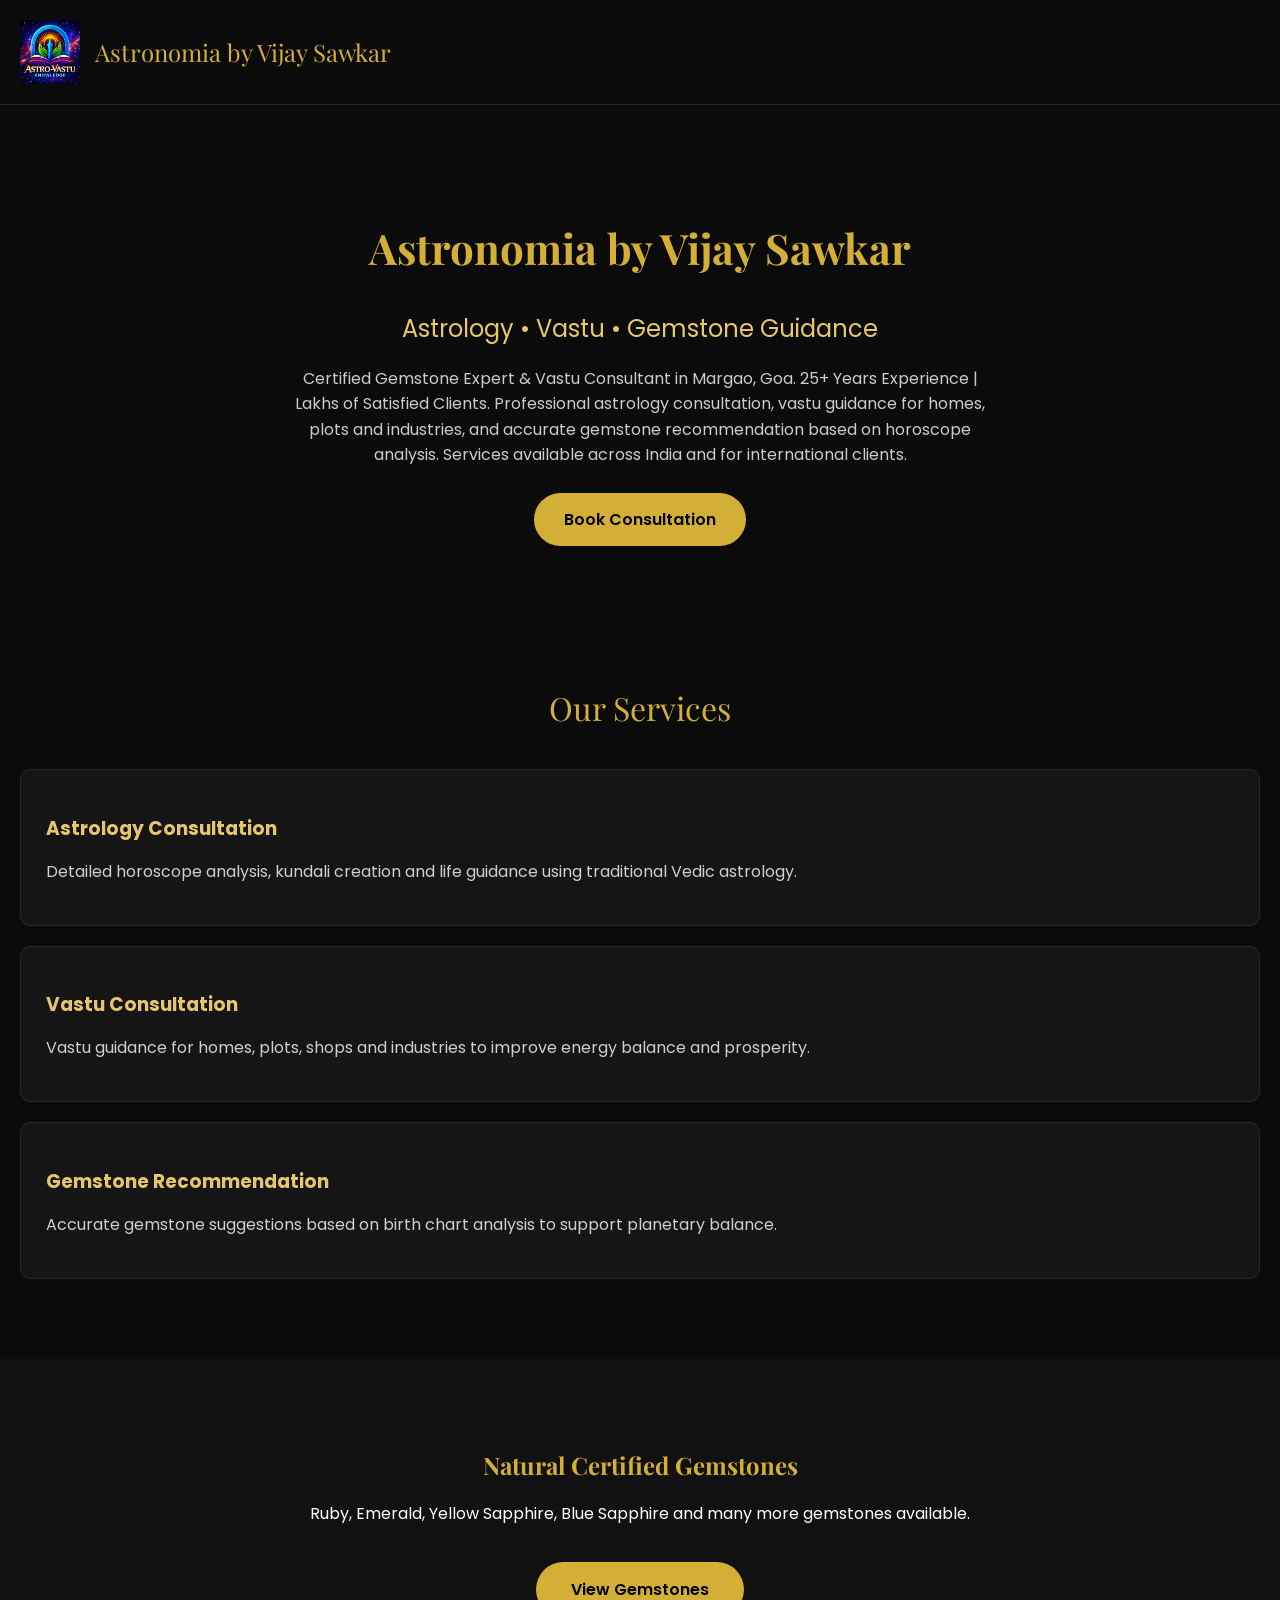
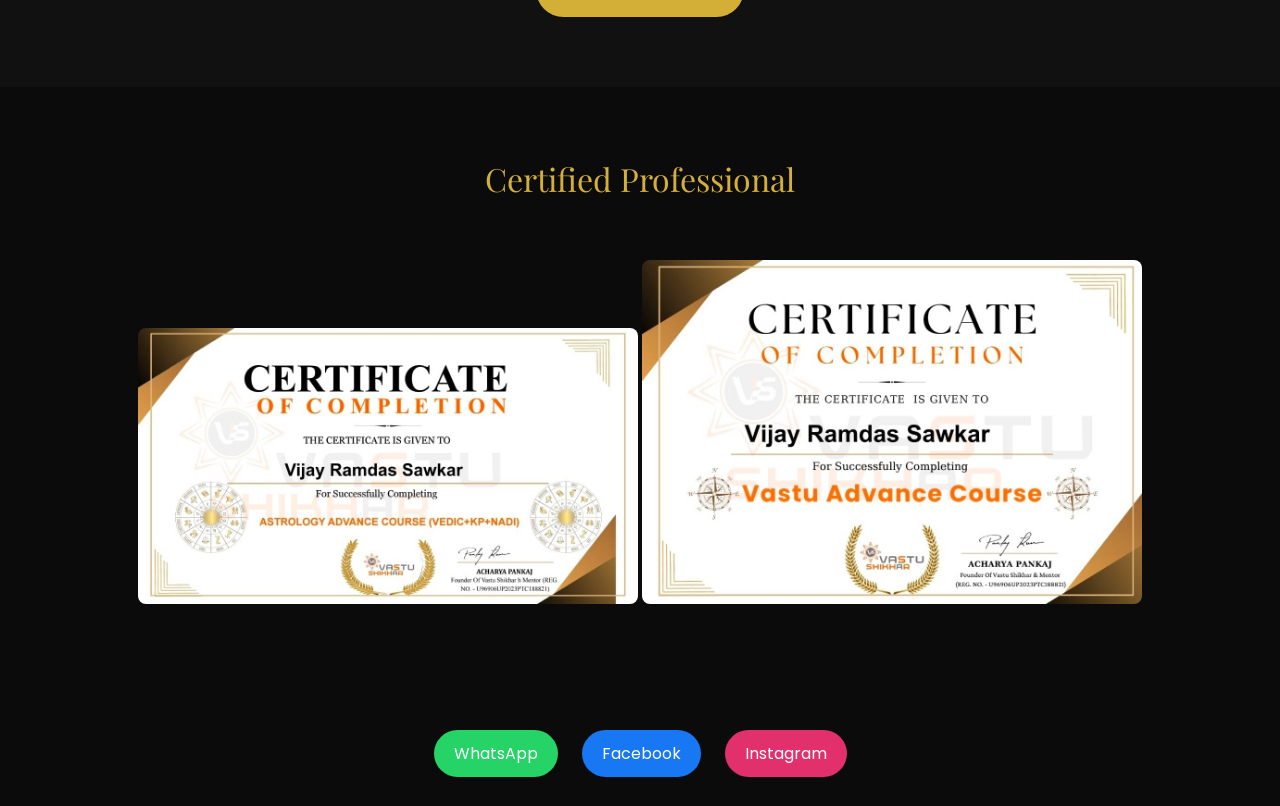
==== commit ed1c952c: "Update index.html" ====
--- a/index.html
+++ b/index.html
@@ -7,14 +7,14 @@
 
 <title>Astronomia by Vijay Sawkar</title>
 
-<link href="https://fonts.googleapis.com/css2?family=Poppins:wght@300;400;600&family=Playfair+Display:wght@600&display=swap" rel="stylesheet">
+<link href="https://fonts.googleapis.com/css2?family=Playfair+Display:wght@600;700&family=Poppins:wght@300;400&display=swap" rel="stylesheet">
 
 <style>
 
 body{
 margin:0;
+font-family:Poppins;
 background:#0b0b0b;
-font-family:Poppins;
 color:white;
 }
 
@@ -23,129 +23,106 @@
 header{
 display:flex;
 align-items:center;
-padding:20px 60px;
-border-bottom:1px solid rgba(255,255,255,0.08);
-}
-
-.logo{
-width:70px;
-margin-right:15px;
+padding:20px;
+gap:15px;
+border-bottom:1px solid rgba(255,255,255,0.1);
+}
+
+header img{
+width:60px;
 }
 
 .brand{
 font-family:"Playfair Display";
-font-size:26px;
-color:#d4af37;
-}
-
-.sub{
-font-size:14px;
-color:#aaa;
+font-size:24px;
+color:#d4af37;
 }
 
 /* HERO */
 
 .hero{
 text-align:center;
-padding:120px 20px;
+padding:80px 20px;
 }
 
 .hero h1{
 font-family:"Playfair Display";
-font-size:48px;
-color:#d4af37;
-margin-bottom:10px;
+font-size:42px;
+color:#d4af37;
 }
 
 .hero h2{
 font-weight:400;
-color:#f0c96a;
-}
-
-.experience{
-color:#aaa;
-margin-top:8px;
-}
-
-.services-line{
-margin-top:30px;
-font-size:22px;
-color:#e0b75c;
-}
-
-.desc{
+margin-top:10px;
+color:#e8c96a;
+}
+
+.hero p{
 max-width:700px;
 margin:auto;
-margin-top:15px;
-color:#ccc;
+margin-top:20px;
+color:#cccccc;
+line-height:1.6;
 }
 
 .btn{
 display:inline-block;
-margin-top:35px;
-padding:14px 32px;
-background:linear-gradient(135deg,#caa437,#f0d47a);
+margin-top:25px;
+padding:14px 30px;
+background:#d4af37;
 color:black;
+text-decoration:none;
+border-radius:30px;
 font-weight:600;
-border-radius:30px;
-text-decoration:none;
-transition:0.3s;
-}
-
-.btn:hover{
-transform:scale(1.08);
 }
 
 /* SERVICES */
 
 .services{
-padding:100px 20px;
-text-align:center;
-}
-
-.services h2{
-font-family:"Playfair Display";
-color:#d4af37;
-margin-bottom:50px;
-}
-
-.cards{
-display:grid;
-grid-template-columns:repeat(auto-fit,minmax(280px,1fr));
-gap:30px;
-max-width:1000px;
-margin:auto;
+padding:60px 20px;
+}
+
+.sectionTitle{
+text-align:center;
+font-family:"Playfair Display";
+color:#d4af37;
+font-size:32px;
+margin-bottom:40px;
 }
 
 .card{
-background:#141414;
-padding:30px;
-border-radius:15px;
+background:#151515;
+padding:25px;
+margin-bottom:20px;
+border-radius:10px;
 border:1px solid rgba(255,255,255,0.08);
-transition:0.4s;
-}
-
-.card:hover{
-transform:translateY(-10px);
-border-color:#d4af37;
 }
 
 .card h3{
-color:#e0b75c;
+color:#e6c56c;
+margin-bottom:8px;
 }
 
 .card p{
-color:#aaa;
-}
-
-/* GEMSTONE BUTTON */
-
-.gemstone{
-text-align:center;
-padding:80px 20px;
-}
-
-.gemstone a{
+color:#cfcfcf;
+}
+
+/* GEMSTONE */
+
+.gem{
+text-align:center;
+padding:70px 20px;
+background:#111;
+}
+
+.gem h2{
+font-family:"Playfair Display";
+color:#d4af37;
+}
+
+.gem a{
+margin-top:20px;
+display:inline-block;
 padding:15px 35px;
 background:#d4af37;
 color:black;
@@ -154,63 +131,38 @@
 font-weight:600;
 }
 
-/* CERTIFICATE */
+/* CERTIFICATES */
 
 .certificates{
-padding:100px 20px;
-text-align:center;
-}
-
-.certificates h2{
-color:#d4af37;
-font-family:"Playfair Display";
-margin-bottom:40px;
-}
-
-.cert-grid{
-display:flex;
-gap:30px;
-justify-content:center;
-flex-wrap:wrap;
-}
-
-.cert-grid img{
-width:320px;
-border-radius:12px;
-border:2px solid #d4af37;
-transition:0.3s;
-}
-
-.cert-grid img:hover{
-transform:scale(1.05);
+padding:70px 20px;
+text-align:center;
+}
+
+.certificates img{
+width:90%;
+max-width:500px;
+margin:20px 0;
+border-radius:8px;
 }
 
 /* SOCIAL */
 
 .social{
 text-align:center;
-padding:60px;
+padding:40px;
 }
 
 .social a{
 margin:10px;
-padding:12px 25px;
+padding:12px 20px;
 border-radius:25px;
+color:white;
 text-decoration:none;
-color:white;
-font-weight:500;
 }
 
 .whatsapp{background:#25D366;}
-.facebook{background:#1877f2;}
-.instagram{background:#e1306c;}
-
-footer{
-text-align:center;
-padding:30px;
-color:#777;
-border-top:1px solid rgba(255,255,255,0.08);
-}
+.facebook{background:#1877F2;}
+.instagram{background:#E1306C;}
 
 </style>
 </head>
@@ -219,104 +171,85 @@
 
 <header>
 
-<img src="logo.png" class="logo">
-
-<div>
-<div class="brand">Astronomia by Vijay Sawkar</div>
-<div class="sub">Certified Gemstone Expert & Vastu Consultant</div>
+<img src="Screenshot_20260226_164340.jpg">
+
+<div class="brand">
+Astronomia by Vijay Sawkar
 </div>
 
 </header>
 
+
 <section class="hero">
 
 <h1>Astronomia by Vijay Sawkar</h1>
 
 <h2>Astrology • Vastu • Gemstone Guidance</h2>
 
-<p class="experience">
-25+ Years Experience | Lakhs of Satisfied Clients
+<p>
+Certified Gemstone Expert & Vastu Consultant in Margao, Goa.  
+25+ Years Experience | Lakhs of Satisfied Clients.  
+Professional astrology consultation, vastu guidance for homes, plots and industries, and accurate gemstone recommendation based on horoscope analysis. Services available across India and for international clients.
 </p>
 
-<p class="desc">
-Professional astrology consultation, vastu guidance for homes, plots and industries,
-and accurate gemstone recommendation based on horoscope analysis.
-Services available across India and for international clients.
-</p>
-
-<a href="#services" class="btn">Book Consultation</a>
-
-</section>
-
-<section class="services" id="services">
-
-<h2>Our Services</h2>
-
-<div class="cards">
+<a class="btn" href="booking.html">Book Consultation</a>
+
+</section>
+
+
+<section class="services">
+
+<div class="sectionTitle">Our Services</div>
 
 <div class="card">
 <h3>Astrology Consultation</h3>
-<p>
-Detailed horoscope analysis, kundali creation and life guidance using traditional Vedic astrology.
-</p>
+<p>Detailed horoscope analysis, kundali creation and life guidance using traditional Vedic astrology.</p>
 </div>
 
 <div class="card">
 <h3>Vastu Consultation</h3>
-<p>
-Vastu guidance for homes, plots, shops and industries for better energy balance and prosperity.
-</p>
+<p>Vastu guidance for homes, plots, shops and industries to improve energy balance and prosperity.</p>
 </div>
 
 <div class="card">
 <h3>Gemstone Recommendation</h3>
-<p>
-Accurate gemstone suggestions based on birth chart analysis to support planetary balance.
-</p>
-</div>
-
-</div>
-
-</section>
-
-<section class="gemstone">
-
-<h2 style="color:#d4af37;font-family:Playfair Display;">Explore Gemstones</h2>
-
-<br>
+<p>Accurate gemstone suggestions based on birth chart analysis to support planetary balance.</p>
+</div>
+
+</section>
+
+
+<section class="gem">
+
+<h2>Natural Certified Gemstones</h2>
+
+<p>Ruby, Emerald, Yellow Sapphire, Blue Sapphire and many more gemstones available.</p>
 
 <a href="gemstones.html">View Gemstones</a>
 
 </section>
 
+
 <section class="certificates">
 
-<h2>Certified Professional</h2>
-
-<div class="cert-grid">
-
-<img src="certificate1.jpg">
-<img src="certificate2.jpg">
-
-</div>
-
-</section>
-
-<section class="social">
-
-<a href="https://wa.me/91YOURNUMBER" class="whatsapp">WhatsApp</a>
-
-<a href="https://facebook.com/YOURPAGE" class="facebook">Facebook</a>
-
-<a href="https://instagram.com/YOURPAGE" class="instagram">Instagram</a>
-
-</section>
-
-<footer>
-
-© 2026 Astronomia by Vijay Sawkar
-
-</footer>
+<div class="sectionTitle">Certified Professional</div>
+
+<img src="Screenshot_20260227_202459.jpg">
+
+<img src="Screenshot_20260227_202511.jpg">
+
+</section>
+
+
+<div class="social">
+
+<a class="whatsapp" href="#">WhatsApp</a>
+
+<a class="facebook" href="#">Facebook</a>
+
+<a class="instagram" href="#">Instagram</a>
+
+</div>
 
 </body>
 </html>
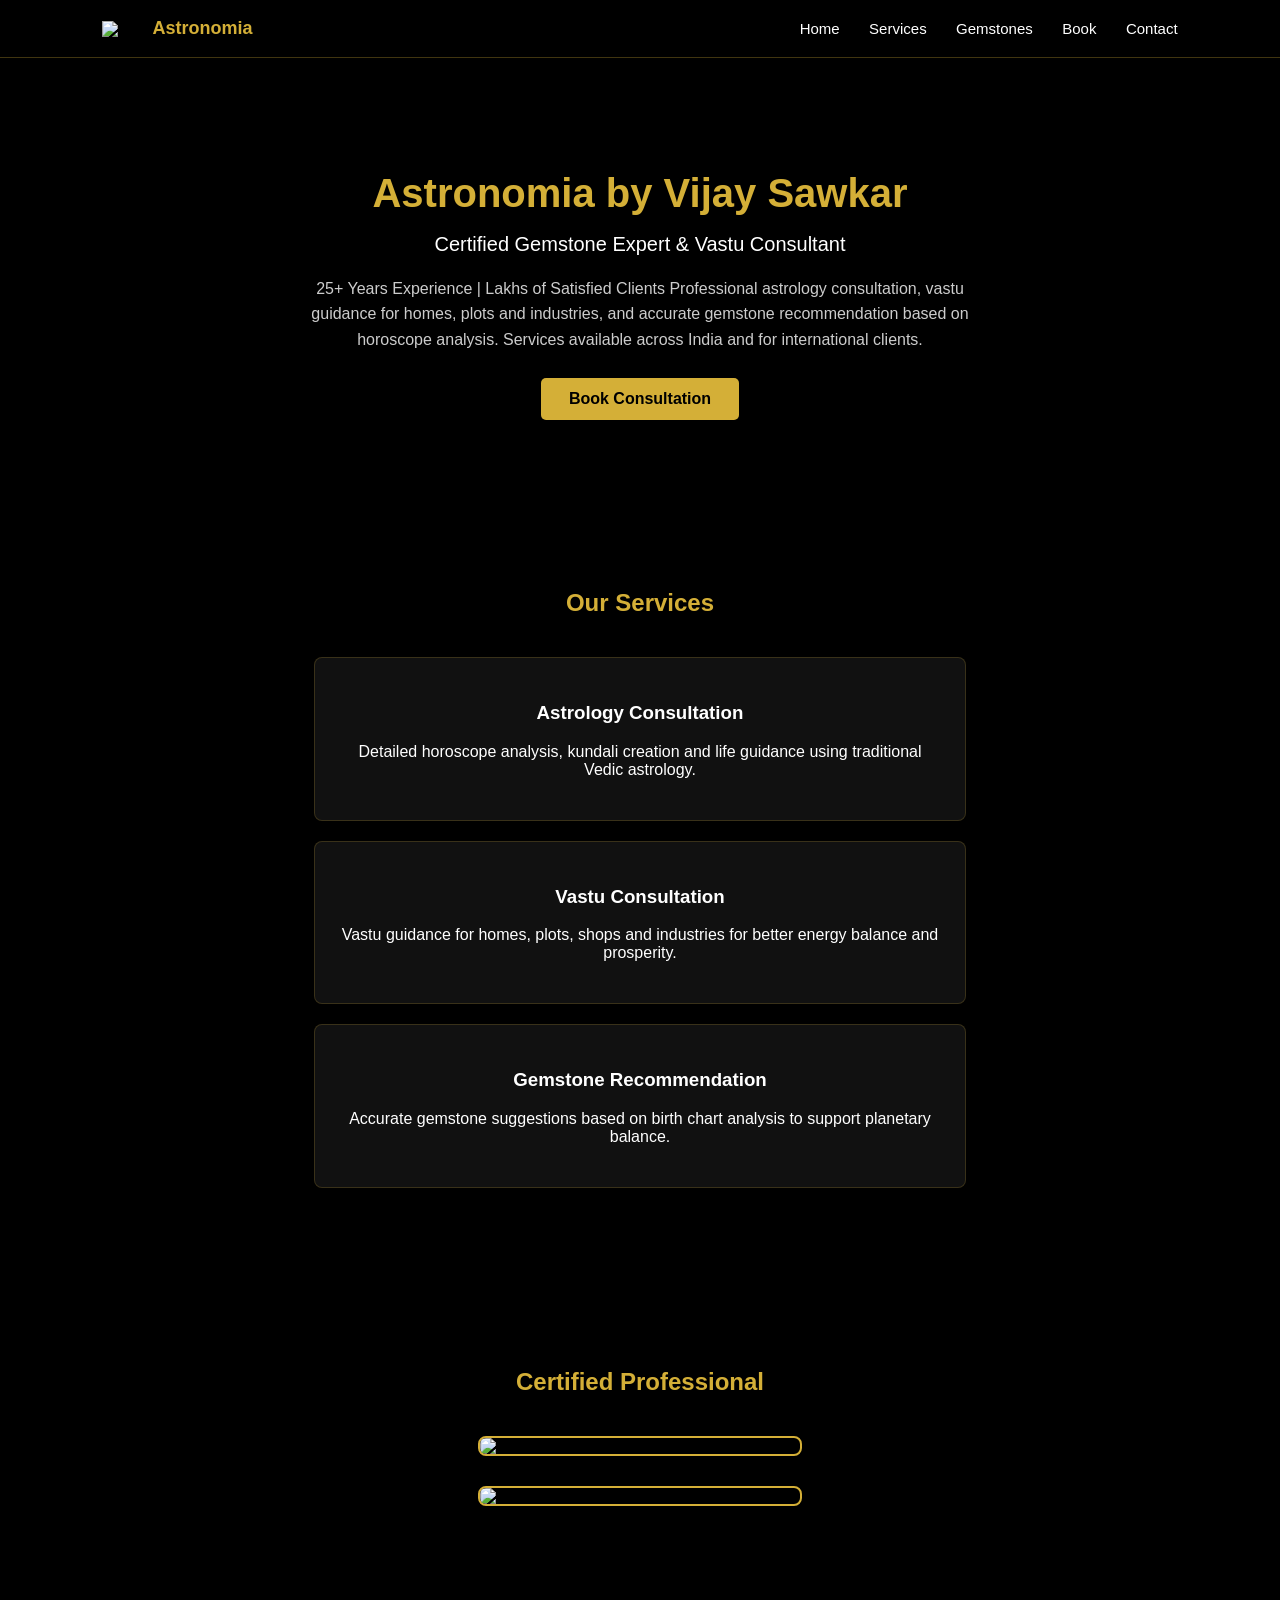
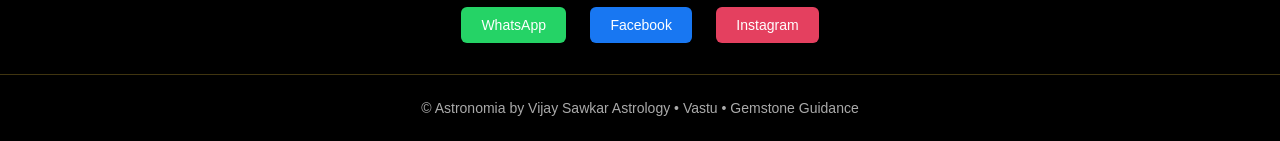
==== commit 72640491: "Update index.html" ====
--- a/index.html
+++ b/index.html
@@ -1,40 +1,54 @@
 <!DOCTYPE html>
 <html lang="en">
 <head>
-
 <meta charset="UTF-8">
 <meta name="viewport" content="width=device-width, initial-scale=1.0">
 
-<title>Astronomia by Vijay Sawkar</title>
-
-<link href="https://fonts.googleapis.com/css2?family=Playfair+Display:wght@600;700&family=Poppins:wght@300;400&display=swap" rel="stylesheet">
+<title>Astronomia by Vijay Sawkar | Astrology Vastu Gemstone Expert</title>
 
 <style>
 
 body{
 margin:0;
-font-family:Poppins;
-background:#0b0b0b;
+font-family:Arial, Helvetica, sans-serif;
+background:#000;
 color:white;
 }
 
-/* HEADER */
-
-header{
+/* NAVBAR */
+
+.navbar{
+display:flex;
+justify-content:space-between;
+align-items:center;
+padding:18px 8%;
+background:#000;
+border-bottom:1px solid rgba(212,175,55,0.3);
+position:sticky;
+top:0;
+}
+
+.logo{
 display:flex;
 align-items:center;
-padding:20px;
-gap:15px;
-border-bottom:1px solid rgba(255,255,255,0.1);
-}
-
-header img{
-width:60px;
-}
-
-.brand{
-font-family:"Playfair Display";
-font-size:24px;
+gap:10px;
+font-weight:bold;
+font-size:18px;
+color:#d4af37;
+}
+
+.logo img{
+width:40px;
+}
+
+nav a{
+color:white;
+text-decoration:none;
+margin-left:25px;
+font-size:15px;
+}
+
+nav a:hover{
 color:#d4af37;
 }
 
@@ -46,103 +60,69 @@
 }
 
 .hero h1{
-font-family:"Playfair Display";
-font-size:42px;
-color:#d4af37;
+font-size:40px;
+color:#d4af37;
+margin-bottom:10px;
 }
 
 .hero h2{
-font-weight:400;
-margin-top:10px;
-color:#e8c96a;
+font-size:20px;
+font-weight:normal;
+margin-bottom:20px;
 }
 
 .hero p{
 max-width:700px;
 margin:auto;
-margin-top:20px;
-color:#cccccc;
 line-height:1.6;
-}
-
-.btn{
+color:#ccc;
+}
+
+.button{
 display:inline-block;
 margin-top:25px;
-padding:14px 30px;
+padding:12px 28px;
 background:#d4af37;
 color:black;
 text-decoration:none;
-border-radius:30px;
-font-weight:600;
+font-weight:bold;
+border-radius:5px;
 }
 
 /* SERVICES */
 
-.services{
-padding:60px 20px;
-}
-
-.sectionTitle{
-text-align:center;
-font-family:"Playfair Display";
-color:#d4af37;
-font-size:32px;
+.section{
+padding:70px 8%;
+text-align:center;
+}
+
+.section h2{
+color:#d4af37;
 margin-bottom:40px;
 }
 
-.card{
-background:#151515;
+.service-box{
+background:#111;
 padding:25px;
-margin-bottom:20px;
-border-radius:10px;
-border:1px solid rgba(255,255,255,0.08);
-}
-
-.card h3{
-color:#e6c56c;
-margin-bottom:8px;
-}
-
-.card p{
-color:#cfcfcf;
-}
-
-/* GEMSTONE */
-
-.gem{
-text-align:center;
-padding:70px 20px;
-background:#111;
-}
-
-.gem h2{
-font-family:"Playfair Display";
-color:#d4af37;
-}
-
-.gem a{
-margin-top:20px;
-display:inline-block;
-padding:15px 35px;
-background:#d4af37;
-color:black;
-border-radius:30px;
-text-decoration:none;
-font-weight:600;
-}
-
-/* CERTIFICATES */
+margin:20px auto;
+max-width:600px;
+border-radius:8px;
+border:1px solid rgba(212,175,55,0.2);
+}
+
+/* CERTIFICATE */
 
 .certificates{
-padding:70px 20px;
-text-align:center;
+display:flex;
+flex-direction:column;
+align-items:center;
+gap:30px;
 }
 
 .certificates img{
-width:90%;
-max-width:500px;
-margin:20px 0;
+width:320px;
 border-radius:8px;
+border:2px solid #d4af37;
 }
 
 /* SOCIAL */
@@ -154,28 +134,44 @@
 
 .social a{
 margin:10px;
-padding:12px 20px;
-border-radius:25px;
+padding:10px 20px;
+border-radius:6px;
+text-decoration:none;
 color:white;
-text-decoration:none;
+font-size:14px;
 }
 
 .whatsapp{background:#25D366;}
 .facebook{background:#1877F2;}
-.instagram{background:#E1306C;}
+.instagram{background:#E4405F;}
+
+footer{
+text-align:center;
+padding:25px;
+border-top:1px solid rgba(212,175,55,0.3);
+color:#aaa;
+font-size:14px;
+}
 
 </style>
 </head>
 
 <body>
 
-<header>
-
-<img src="Screenshot_20260226_164340.jpg">
-
-<div class="brand">
-Astronomia by Vijay Sawkar
-</div>
+<header class="navbar">
+
+<div class="logo">
+<img src="logo.png">
+Astronomia
+</div>
+
+<nav>
+<a href="index.html">Home</a>
+<a href="services.html">Services</a>
+<a href="gemstones.html">Gemstones</a>
+<a href="booking.html">Book</a>
+<a href="contact.html">Contact</a>
+</nav>
 
 </header>
 
@@ -184,34 +180,33 @@
 
 <h1>Astronomia by Vijay Sawkar</h1>
 
-<h2>Astrology • Vastu • Gemstone Guidance</h2>
+<h2>Certified Gemstone Expert & Vastu Consultant</h2>
 
 <p>
-Certified Gemstone Expert & Vastu Consultant in Margao, Goa.  
-25+ Years Experience | Lakhs of Satisfied Clients.  
+25+ Years Experience | Lakhs of Satisfied Clients  
 Professional astrology consultation, vastu guidance for homes, plots and industries, and accurate gemstone recommendation based on horoscope analysis. Services available across India and for international clients.
 </p>
 
-<a class="btn" href="booking.html">Book Consultation</a>
-
-</section>
-
-
-<section class="services">
-
-<div class="sectionTitle">Our Services</div>
-
-<div class="card">
+<a class="button" href="booking.html">Book Consultation</a>
+
+</section>
+
+
+<section class="section">
+
+<h2>Our Services</h2>
+
+<div class="service-box">
 <h3>Astrology Consultation</h3>
 <p>Detailed horoscope analysis, kundali creation and life guidance using traditional Vedic astrology.</p>
 </div>
 
-<div class="card">
+<div class="service-box">
 <h3>Vastu Consultation</h3>
-<p>Vastu guidance for homes, plots, shops and industries to improve energy balance and prosperity.</p>
-</div>
-
-<div class="card">
+<p>Vastu guidance for homes, plots, shops and industries for better energy balance and prosperity.</p>
+</div>
+
+<div class="service-box">
 <h3>Gemstone Recommendation</h3>
 <p>Accurate gemstone suggestions based on birth chart analysis to support planetary balance.</p>
 </div>
@@ -219,37 +214,37 @@
 </section>
 
 
-<section class="gem">
-
-<h2>Natural Certified Gemstones</h2>
-
-<p>Ruby, Emerald, Yellow Sapphire, Blue Sapphire and many more gemstones available.</p>
-
-<a href="gemstones.html">View Gemstones</a>
-
-</section>
-
-
-<section class="certificates">
-
-<div class="sectionTitle">Certified Professional</div>
-
-<img src="Screenshot_20260227_202459.jpg">
-
-<img src="Screenshot_20260227_202511.jpg">
-
-</section>
-
-
-<div class="social">
+<section class="section">
+
+<h2>Certified Professional</h2>
+
+<div class="certificates">
+
+<img src="certificate1.jpg">
+
+<img src="certificate2.jpg">
+
+</div>
+
+</section>
+
+
+<section class="social">
 
 <a class="whatsapp" href="#">WhatsApp</a>
-
 <a class="facebook" href="#">Facebook</a>
-
 <a class="instagram" href="#">Instagram</a>
 
-</div>
+</section>
+
+
+<footer>
+
+© Astronomia by Vijay Sawkar  
+Astrology • Vastu • Gemstone Guidance
+
+</footer>
+
 
 </body>
 </html>
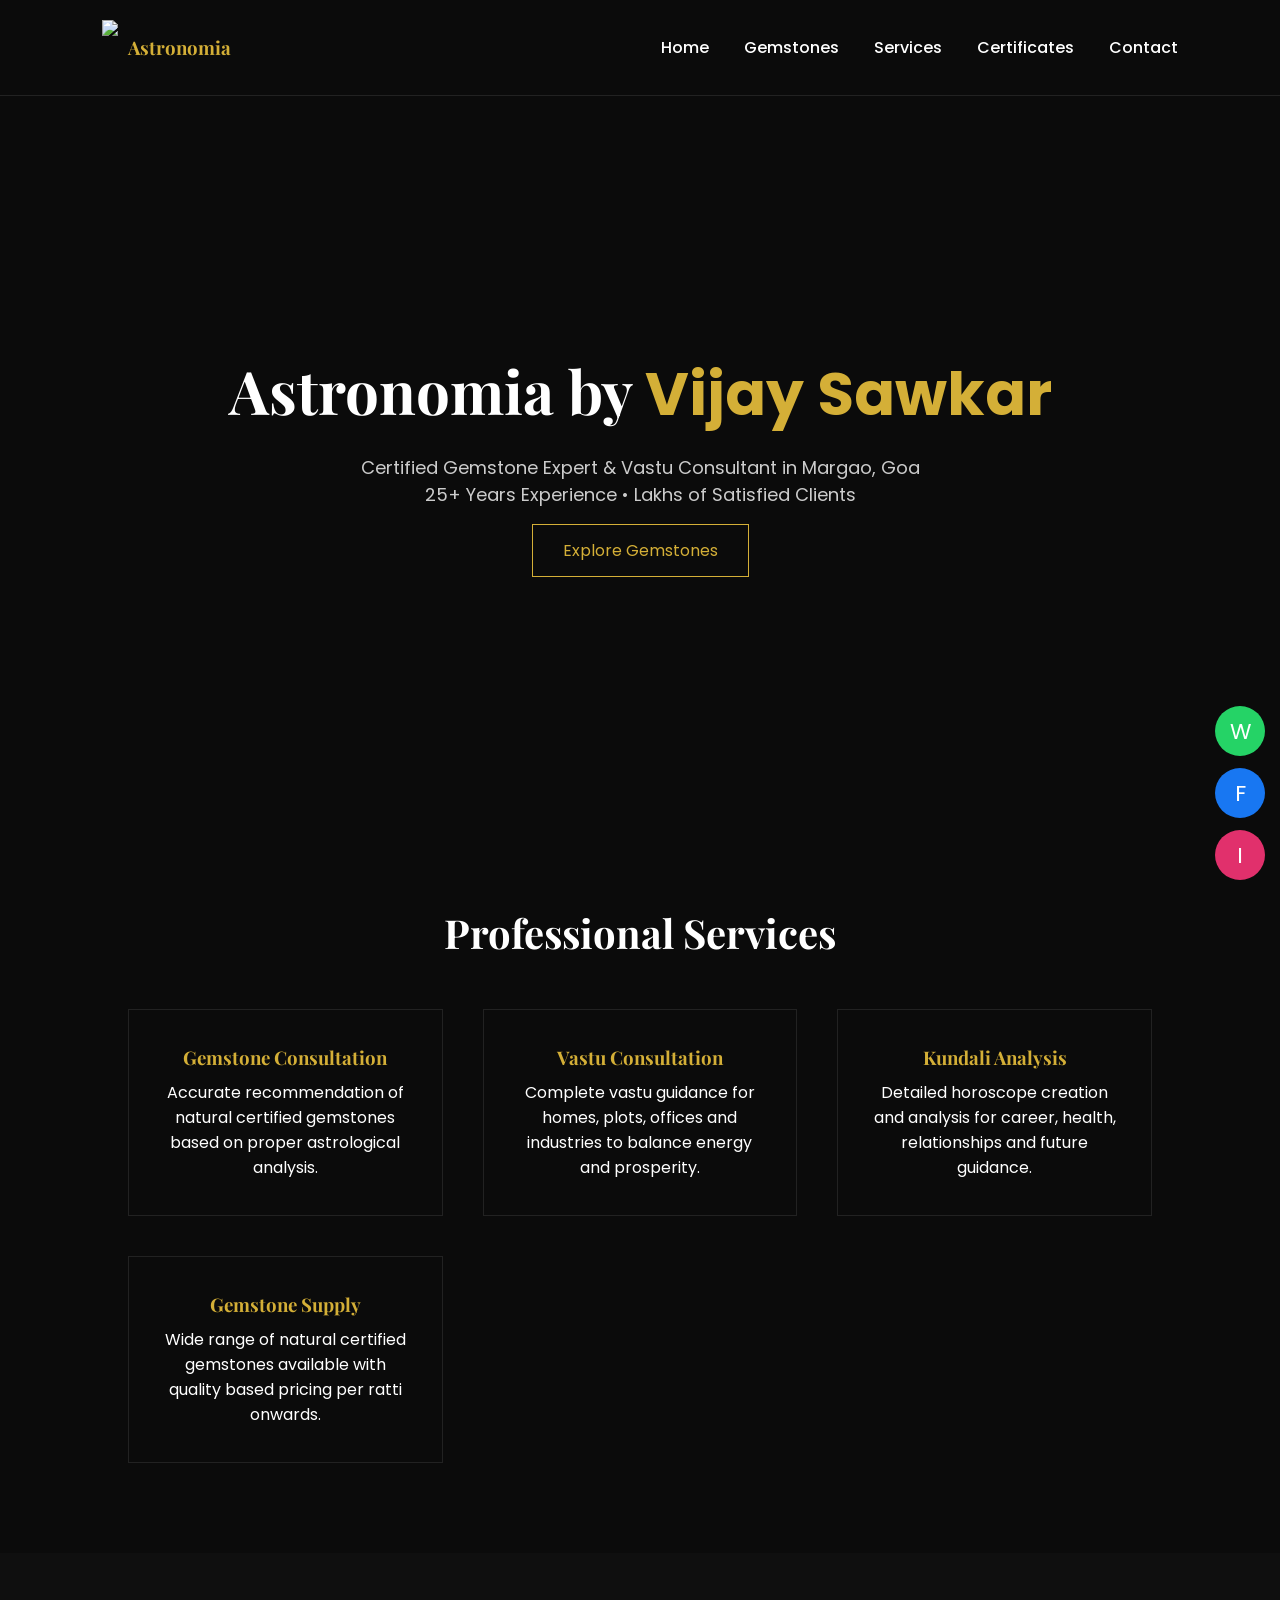
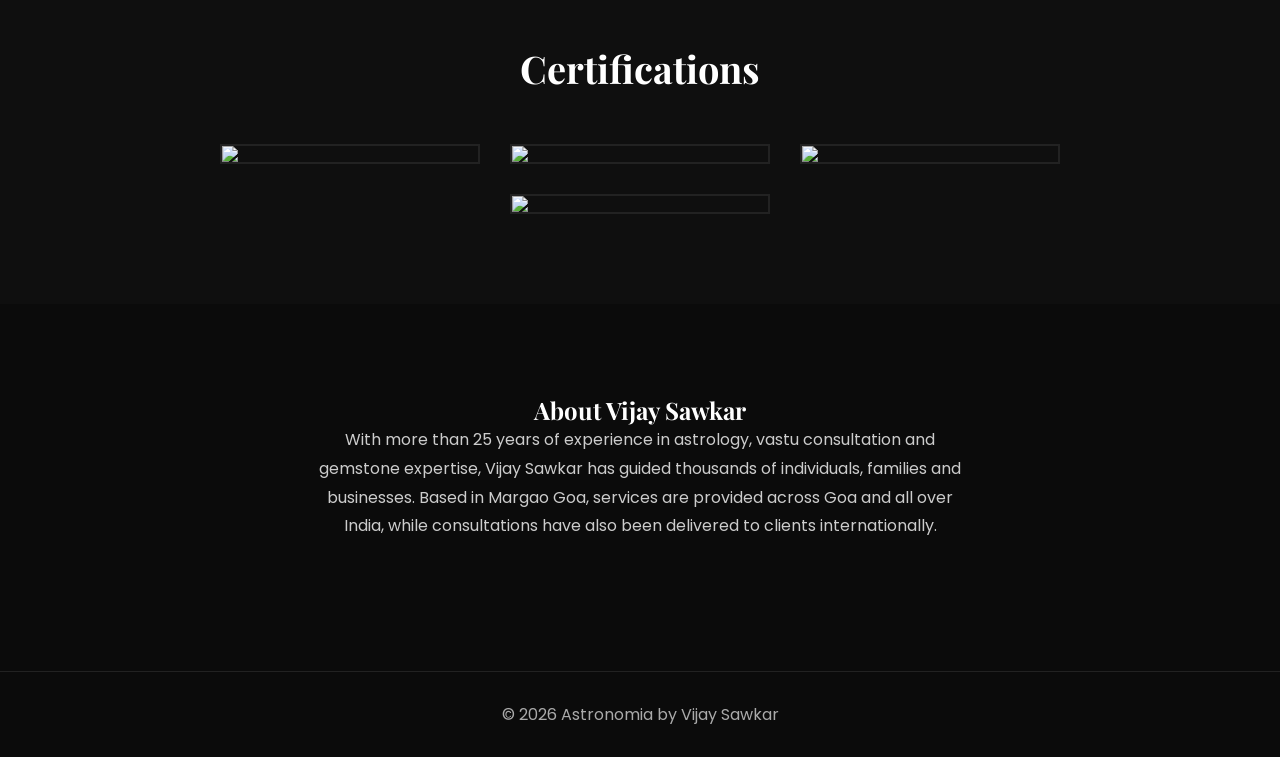
==== commit 2c9d1258: "Update index.html" ====
--- a/index.html
+++ b/index.html
@@ -4,247 +4,358 @@
 <meta charset="UTF-8">
 <meta name="viewport" content="width=device-width, initial-scale=1.0">
 
-<title>Astronomia by Vijay Sawkar | Astrology Vastu Gemstone Expert</title>
+<title>Astronomia by Vijay Sawkar | Certified Gemstone Expert & Vastu Consultant</title>
+
+<link href="https://fonts.googleapis.com/css2?family=Playfair+Display:wght@600&family=Poppins:wght@300;400;500&display=swap" rel="stylesheet">
 
 <style>
 
+*{
+margin:0;
+padding:0;
+box-sizing:border-box;
+font-family:Poppins;
+}
+
 body{
-margin:0;
-font-family:Arial, Helvetica, sans-serif;
-background:#000;
+background:#0b0b0b;
 color:white;
 }
 
+h1,h2,h3{
+font-family:"Playfair Display";
+}
+
+.gold{
+color:#d4af37;
+}
+
 /* NAVBAR */
 
-.navbar{
+nav{
 display:flex;
 justify-content:space-between;
 align-items:center;
-padding:18px 8%;
-background:#000;
-border-bottom:1px solid rgba(212,175,55,0.3);
-position:sticky;
-top:0;
+padding:20px 8%;
+background:#0b0b0b;
+border-bottom:1px solid #222;
 }
 
 .logo{
 display:flex;
 align-items:center;
 gap:10px;
-font-weight:bold;
+}
+
+.logo img{
+height:55px;
+}
+
+nav ul{
+display:flex;
+gap:35px;
+list-style:none;
+}
+
+nav ul li a{
+text-decoration:none;
+color:white;
+font-weight:500;
+}
+
+nav ul li a:hover{
+color:#d4af37;
+}
+
+/* HERO */
+
+.hero{
+height:80vh;
+display:flex;
+align-items:center;
+justify-content:center;
+text-align:center;
+padding:0 10%;
+}
+
+.hero h1{
+font-size:60px;
+margin-bottom:15px;
+}
+
+.hero p{
 font-size:18px;
+color:#ccc;
+margin-bottom:30px;
+}
+
+.btn{
+padding:14px 30px;
+border:1px solid #d4af37;
 color:#d4af37;
-}
-
-.logo img{
-width:40px;
-}
-
-nav a{
-color:white;
 text-decoration:none;
-margin-left:25px;
-font-size:15px;
-}
-
-nav a:hover{
-color:#d4af37;
-}
-
-/* HERO */
-
-.hero{
-text-align:center;
-padding:80px 20px;
-}
-
-.hero h1{
-font-size:40px;
-color:#d4af37;
-margin-bottom:10px;
-}
-
-.hero h2{
-font-size:20px;
-font-weight:normal;
-margin-bottom:20px;
-}
-
-.hero p{
-max-width:700px;
-margin:auto;
-line-height:1.6;
-color:#ccc;
-}
-
-.button{
-display:inline-block;
-margin-top:25px;
-padding:12px 28px;
+transition:.4s;
+}
+
+.btn:hover{
 background:#d4af37;
 color:black;
+}
+
+/* SERVICES */
+
+.services{
+padding:90px 10%;
+text-align:center;
+}
+
+.services h2{
+font-size:40px;
+margin-bottom:50px;
+}
+
+.service-grid{
+display:grid;
+grid-template-columns:repeat(auto-fit,minmax(280px,1fr));
+gap:40px;
+}
+
+.service{
+padding:35px;
+border:1px solid #222;
+transition:.4s;
+}
+
+.service:hover{
+border-color:#d4af37;
+transform:translateY(-6px);
+}
+
+.service h3{
+margin-bottom:10px;
+color:#d4af37;
+}
+
+/* CERTIFICATES */
+
+.certificates{
+padding:90px 10%;
+text-align:center;
+background:#0f0f0f;
+}
+
+.certificates h2{
+font-size:38px;
+margin-bottom:50px;
+}
+
+.cert-grid{
+display:flex;
+justify-content:center;
+flex-wrap:wrap;
+gap:30px;
+}
+
+.cert-grid img{
+width:260px;
+border:2px solid #222;
+transition:.4s;
+}
+
+.cert-grid img:hover{
+border-color:#d4af37;
+transform:scale(1.05);
+}
+
+/* ABOUT */
+
+.about{
+padding:90px 10%;
+text-align:center;
+max-width:900px;
+margin:auto;
+}
+
+.about p{
+color:#ccc;
+line-height:1.8;
+}
+
+/* FOOTER */
+
+footer{
+text-align:center;
+padding:30px;
+border-top:1px solid #222;
+margin-top:40px;
+color:#aaa;
+}
+
+/* SOCIAL FLOAT */
+
+.social{
+position:fixed;
+right:15px;
+bottom:20px;
+display:flex;
+flex-direction:column;
+gap:12px;
+}
+
+.social a{
+width:50px;
+height:50px;
+display:flex;
+align-items:center;
+justify-content:center;
+border-radius:50%;
+color:white;
+font-size:22px;
 text-decoration:none;
-font-weight:bold;
-border-radius:5px;
-}
-
-/* SERVICES */
-
-.section{
-padding:70px 8%;
-text-align:center;
-}
-
-.section h2{
-color:#d4af37;
-margin-bottom:40px;
-}
-
-.service-box{
-background:#111;
-padding:25px;
-margin:20px auto;
-max-width:600px;
-border-radius:8px;
-border:1px solid rgba(212,175,55,0.2);
-}
-
-/* CERTIFICATE */
-
-.certificates{
-display:flex;
-flex-direction:column;
-align-items:center;
-gap:30px;
-}
-
-.certificates img{
-width:320px;
-border-radius:8px;
-border:2px solid #d4af37;
-}
-
-/* SOCIAL */
-
-.social{
-text-align:center;
-padding:40px;
-}
-
-.social a{
-margin:10px;
-padding:10px 20px;
-border-radius:6px;
-text-decoration:none;
-color:white;
-font-size:14px;
-}
-
-.whatsapp{background:#25D366;}
-.facebook{background:#1877F2;}
-.instagram{background:#E4405F;}
-
-footer{
-text-align:center;
-padding:25px;
-border-top:1px solid rgba(212,175,55,0.3);
-color:#aaa;
-font-size:14px;
-}
+}
+
+.wa{background:#25D366;}
+.fb{background:#1877f2;}
+.ig{background:#e1306c;}
 
 </style>
 </head>
 
 <body>
 
-<header class="navbar">
+<!-- NAVBAR -->
+
+<nav>
 
 <div class="logo">
 <img src="logo.png">
-Astronomia
-</div>
-
-<nav>
-<a href="index.html">Home</a>
-<a href="services.html">Services</a>
-<a href="gemstones.html">Gemstones</a>
-<a href="booking.html">Book</a>
-<a href="contact.html">Contact</a>
+<h3 class="gold">Astronomia</h3>
+</div>
+
+<ul>
+<li><a href="#">Home</a></li>
+<li><a href="gemstones.html">Gemstones</a></li>
+<li><a href="#">Services</a></li>
+<li><a href="#">Certificates</a></li>
+<li><a href="#">Contact</a></li>
+</ul>
+
 </nav>
 
-</header>
-
+
+<!-- HERO -->
 
 <section class="hero">
 
-<h1>Astronomia by Vijay Sawkar</h1>
-
-<h2>Certified Gemstone Expert & Vastu Consultant</h2>
-
-<p>
-25+ Years Experience | Lakhs of Satisfied Clients  
-Professional astrology consultation, vastu guidance for homes, plots and industries, and accurate gemstone recommendation based on horoscope analysis. Services available across India and for international clients.
-</p>
-
-<a class="button" href="booking.html">Book Consultation</a>
+<div>
+
+<h1>Astronomia by <span class="gold">Vijay Sawkar</span></h1>
+
+<p>
+Certified Gemstone Expert & Vastu Consultant in Margao, Goa<br>
+25+ Years Experience • Lakhs of Satisfied Clients
+</p>
+
+<a href="gemstones.html" class="btn">Explore Gemstones</a>
+
+</div>
 
 </section>
 
 
-<section class="section">
-
-<h2>Our Services</h2>
-
-<div class="service-box">
-<h3>Astrology Consultation</h3>
-<p>Detailed horoscope analysis, kundali creation and life guidance using traditional Vedic astrology.</p>
-</div>
-
-<div class="service-box">
+<!-- SERVICES -->
+
+<section class="services">
+
+<h2>Professional Services</h2>
+
+<div class="service-grid">
+
+<div class="service">
+<h3>Gemstone Consultation</h3>
+<p>
+Accurate recommendation of natural certified gemstones based on proper astrological analysis.
+</p>
+</div>
+
+<div class="service">
 <h3>Vastu Consultation</h3>
-<p>Vastu guidance for homes, plots, shops and industries for better energy balance and prosperity.</p>
-</div>
-
-<div class="service-box">
-<h3>Gemstone Recommendation</h3>
-<p>Accurate gemstone suggestions based on birth chart analysis to support planetary balance.</p>
+<p>
+Complete vastu guidance for homes, plots, offices and industries to balance energy and prosperity.
+</p>
+</div>
+
+<div class="service">
+<h3>Kundali Analysis</h3>
+<p>
+Detailed horoscope creation and analysis for career, health, relationships and future guidance.
+</p>
+</div>
+
+<div class="service">
+<h3>Gemstone Supply</h3>
+<p>
+Wide range of natural certified gemstones available with quality based pricing per ratti onwards.
+</p>
+</div>
+
 </div>
 
 </section>
 
 
-<section class="section">
-
-<h2>Certified Professional</h2>
-
-<div class="certificates">
+<!-- CERTIFICATES -->
+
+<section class="certificates">
+
+<h2>Certifications</h2>
+
+<div class="cert-grid">
 
 <img src="certificate1.jpg">
-
 <img src="certificate2.jpg">
+<img src="certificate3.jpg">
+<img src="certificate4.jpg">
 
 </div>
 
 </section>
 
 
-<section class="social">
-
-<a class="whatsapp" href="#">WhatsApp</a>
-<a class="facebook" href="#">Facebook</a>
-<a class="instagram" href="#">Instagram</a>
+<!-- ABOUT -->
+
+<section class="about">
+
+<h2>About Vijay Sawkar</h2>
+
+<p>
+With more than 25 years of experience in astrology, vastu consultation and gemstone expertise,
+Vijay Sawkar has guided thousands of individuals, families and businesses. Based in Margao Goa,
+services are provided across Goa and all over India, while consultations have also been delivered
+to clients internationally.
+</p>
 
 </section>
 
 
 <footer>
 
-© Astronomia by Vijay Sawkar  
-Astrology • Vastu • Gemstone Guidance
+© 2026 Astronomia by Vijay Sawkar
 
 </footer>
 
+
+<!-- SOCIAL -->
+
+<div class="social">
+
+<a class="wa" href="https://wa.me/YOURNUMBER">W</a>
+
+<a class="fb" href="https://facebook.com/YOURPAGE">F</a>
+
+<a class="ig" href="https://instagram.com/YOURPAGE">I</a>
+
+</div>
 
 </body>
 </html>
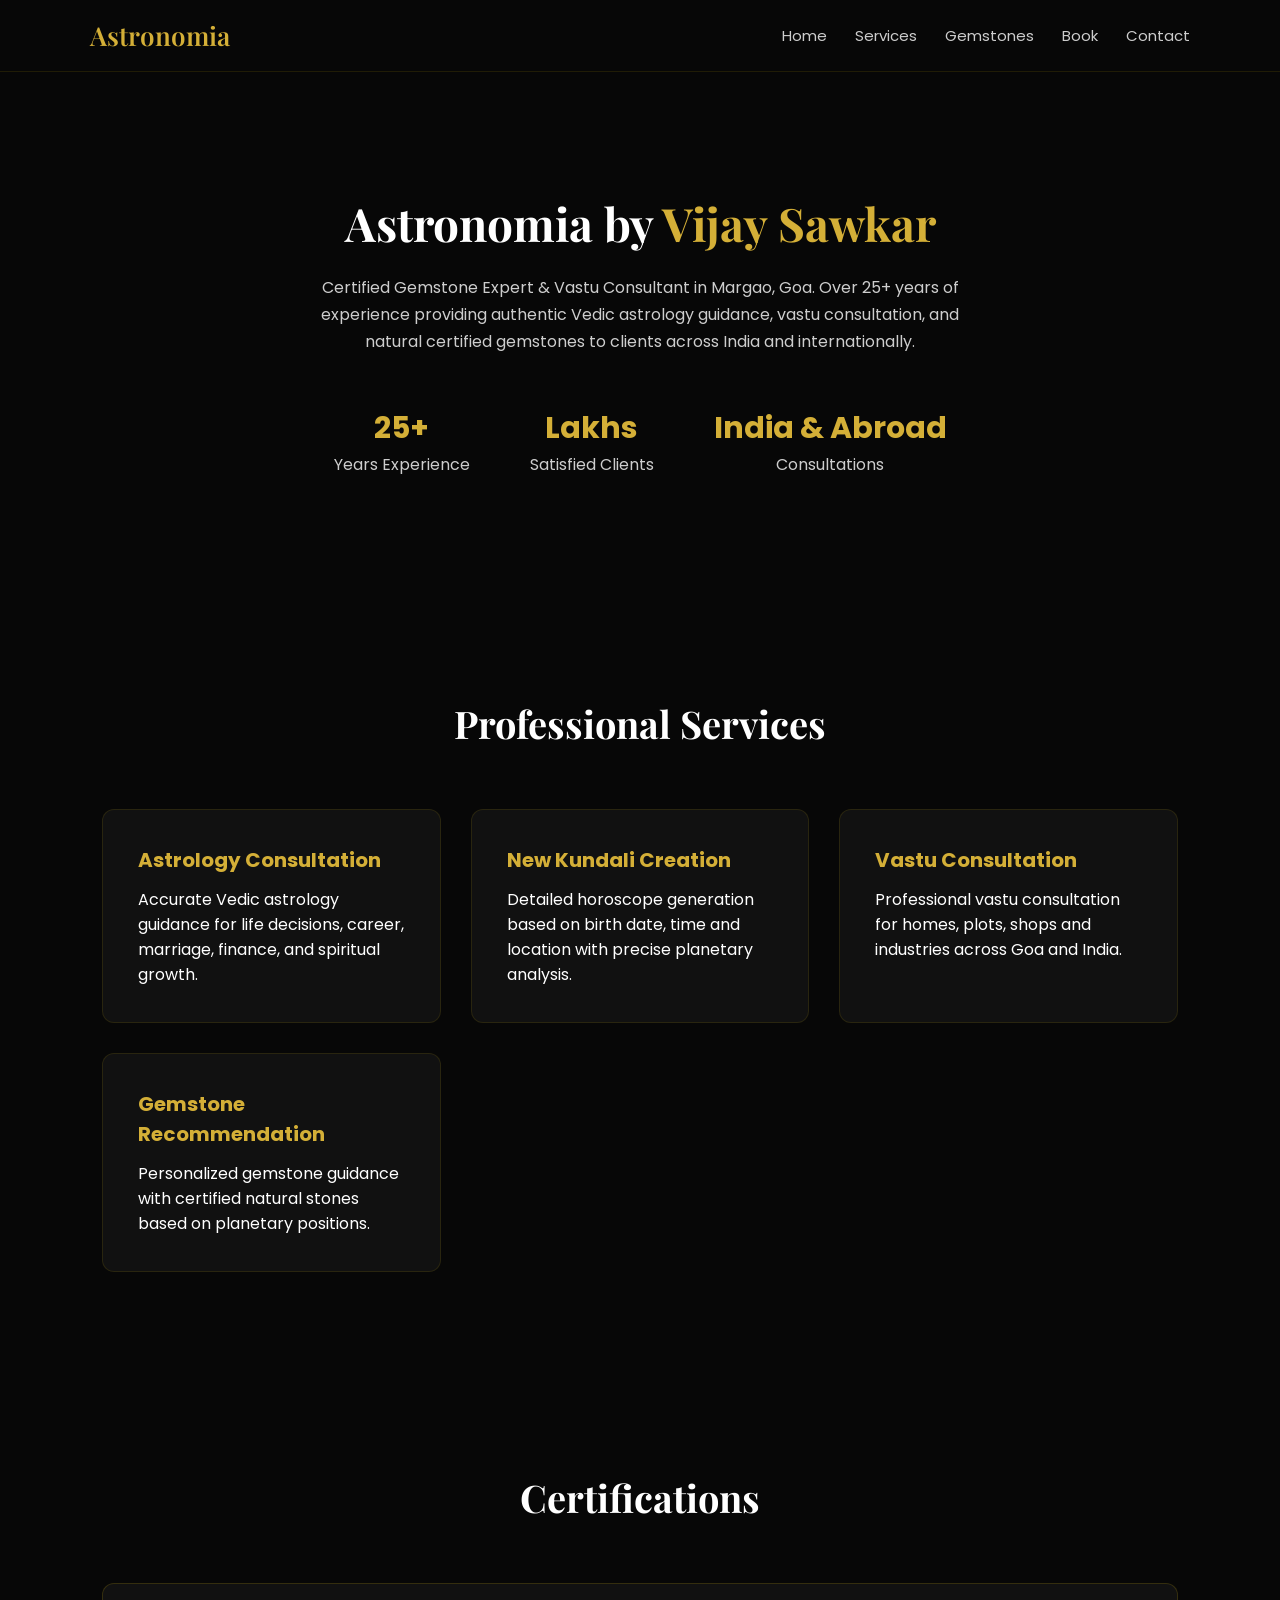
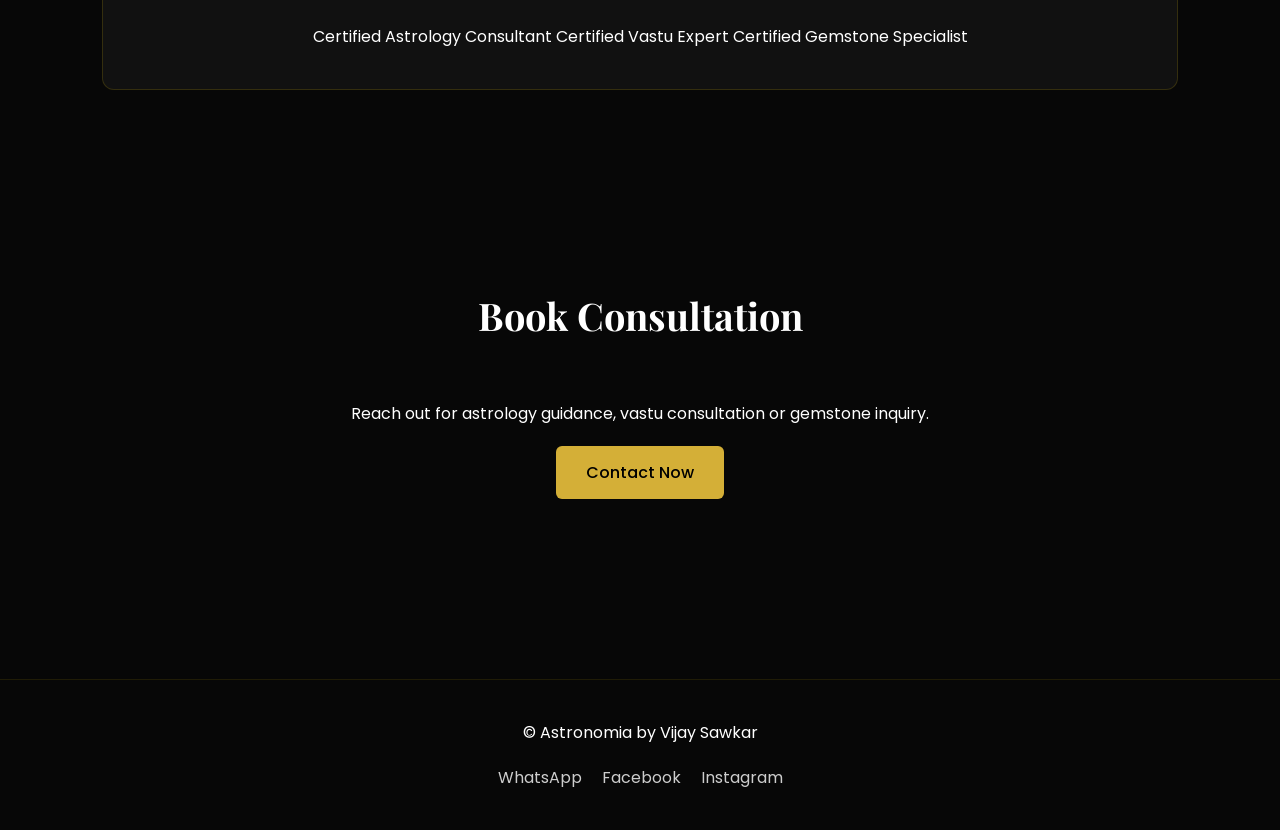
==== commit e792c71b: "Update index.html" ====
--- a/index.html
+++ b/index.html
@@ -4,9 +4,9 @@
 <meta charset="UTF-8">
 <meta name="viewport" content="width=device-width, initial-scale=1.0">
 
-<title>Astronomia by Vijay Sawkar | Certified Gemstone Expert & Vastu Consultant</title>
-
-<link href="https://fonts.googleapis.com/css2?family=Playfair+Display:wght@600&family=Poppins:wght@300;400;500&display=swap" rel="stylesheet">
+<title>Astronomia by Vijay Sawkar</title>
+
+<link href="https://fonts.googleapis.com/css2?family=Playfair+Display:wght@400;600;700&family=Poppins:wght@300;400;500&display=swap" rel="stylesheet">
 
 <style>
 
@@ -14,209 +14,217 @@
 margin:0;
 padding:0;
 box-sizing:border-box;
-font-family:Poppins;
 }
 
 body{
-background:#0b0b0b;
+background:#070707;
+color:#fff;
+font-family:'Poppins',sans-serif;
+}
+
+a{
+text-decoration:none;
 color:white;
 }
 
-h1,h2,h3{
-font-family:"Playfair Display";
-}
-
-.gold{
-color:#d4af37;
-}
-
 /* NAVBAR */
 
-nav{
+.navbar{
 display:flex;
 justify-content:space-between;
 align-items:center;
-padding:20px 8%;
-background:#0b0b0b;
-border-bottom:1px solid #222;
+padding:18px 7%;
+border-bottom:1px solid rgba(255,215,0,0.1);
+background:#070707;
+position:sticky;
+top:0;
+z-index:1000;
 }
 
 .logo{
+font-family:'Playfair Display',serif;
+font-size:26px;
+font-weight:600;
+color:#D4AF37;
+}
+
+.nav-links{
 display:flex;
-align-items:center;
-gap:10px;
-}
-
-.logo img{
-height:55px;
-}
-
-nav ul{
+gap:28px;
+}
+
+.nav-links a{
+font-size:15px;
+opacity:.8;
+transition:.3s;
+}
+
+.nav-links a:hover{
+opacity:1;
+color:#D4AF37;
+}
+
+/* HERO */
+
+.hero{
+padding:120px 8%;
+text-align:center;
+}
+
+.hero h1{
+font-family:'Playfair Display',serif;
+font-size:46px;
+margin-bottom:20px;
+}
+
+.hero span{
+color:#D4AF37;
+}
+
+.hero p{
+opacity:.8;
+max-width:650px;
+margin:auto;
+line-height:1.7;
+}
+
+/* STATS */
+
+.stats{
 display:flex;
-gap:35px;
-list-style:none;
-}
-
-nav ul li a{
-text-decoration:none;
-color:white;
-font-weight:500;
-}
-
-nav ul li a:hover{
-color:#d4af37;
-}
-
-/* HERO */
-
-.hero{
-height:80vh;
-display:flex;
-align-items:center;
 justify-content:center;
-text-align:center;
-padding:0 10%;
-}
-
-.hero h1{
-font-size:60px;
-margin-bottom:15px;
-}
-
-.hero p{
-font-size:18px;
-color:#ccc;
-margin-bottom:30px;
-}
-
-.btn{
-padding:14px 30px;
-border:1px solid #d4af37;
-color:#d4af37;
-text-decoration:none;
-transition:.4s;
-}
-
-.btn:hover{
-background:#d4af37;
-color:black;
+gap:60px;
+margin-top:50px;
+flex-wrap:wrap;
+}
+
+.stat{
+text-align:center;
+}
+
+.stat h2{
+color:#D4AF37;
+font-size:30px;
 }
 
 /* SERVICES */
 
 .services{
-padding:90px 10%;
-text-align:center;
-}
-
-.services h2{
-font-size:40px;
-margin-bottom:50px;
+padding:100px 8%;
+}
+
+.section-title{
+font-family:'Playfair Display',serif;
+font-size:38px;
+text-align:center;
+margin-bottom:60px;
 }
 
 .service-grid{
 display:grid;
-grid-template-columns:repeat(auto-fit,minmax(280px,1fr));
-gap:40px;
-}
-
-.service{
+grid-template-columns:repeat(auto-fit,minmax(260px,1fr));
+gap:30px;
+}
+
+.card{
+background:#111;
 padding:35px;
-border:1px solid #222;
+border-radius:12px;
+border:1px solid rgba(255,215,0,0.1);
 transition:.4s;
 }
 
-.service:hover{
-border-color:#d4af37;
-transform:translateY(-6px);
-}
-
-.service h3{
-margin-bottom:10px;
-color:#d4af37;
+.card:hover{
+transform:translateY(-10px);
+border:1px solid #D4AF37;
+}
+
+.card h3{
+color:#D4AF37;
+margin-bottom:12px;
+font-size:20px;
 }
 
 /* CERTIFICATES */
 
 .certificates{
-padding:90px 10%;
-text-align:center;
-background:#0f0f0f;
-}
-
-.certificates h2{
-font-size:38px;
-margin-bottom:50px;
-}
-
-.cert-grid{
+padding:100px 8%;
+text-align:center;
+}
+
+.cert-box{
+background:#111;
+padding:40px;
+border-radius:12px;
+border:1px solid rgba(255,215,0,0.15);
+margin-top:30px;
+}
+
+/* CTA */
+
+.cta{
+text-align:center;
+padding:100px 8%;
+}
+
+.btn{
+display:inline-block;
+margin-top:20px;
+padding:14px 30px;
+background:#D4AF37;
+color:#000;
+border-radius:6px;
+font-weight:500;
+transition:.3s;
+}
+
+.btn:hover{
+transform:scale(1.05);
+}
+
+/* FOOTER */
+
+footer{
+padding:40px 8%;
+text-align:center;
+border-top:1px solid rgba(255,215,0,0.1);
+margin-top:80px;
+}
+
+.social{
+margin-top:20px;
 display:flex;
 justify-content:center;
-flex-wrap:wrap;
-gap:30px;
-}
-
-.cert-grid img{
-width:260px;
-border:2px solid #222;
-transition:.4s;
-}
-
-.cert-grid img:hover{
-border-color:#d4af37;
-transform:scale(1.05);
-}
-
-/* ABOUT */
-
-.about{
-padding:90px 10%;
-text-align:center;
-max-width:900px;
-margin:auto;
-}
-
-.about p{
-color:#ccc;
-line-height:1.8;
-}
-
-/* FOOTER */
-
-footer{
-text-align:center;
-padding:30px;
-border-top:1px solid #222;
-margin-top:40px;
-color:#aaa;
-}
-
-/* SOCIAL FLOAT */
-
-.social{
-position:fixed;
-right:15px;
-bottom:20px;
-display:flex;
-flex-direction:column;
-gap:12px;
+gap:20px;
 }
 
 .social a{
-width:50px;
-height:50px;
-display:flex;
-align-items:center;
-justify-content:center;
-border-radius:50%;
-color:white;
-font-size:22px;
-text-decoration:none;
-}
-
-.wa{background:#25D366;}
-.fb{background:#1877f2;}
-.ig{background:#e1306c;}
+opacity:.8;
+}
+
+.social a:hover{
+color:#D4AF37;
+opacity:1;
+}
+
+/* MOBILE */
+
+@media(max-width:768px){
+
+.nav-links{
+gap:16px;
+font-size:14px;
+}
+
+.hero h1{
+font-size:32px;
+}
+
+.section-title{
+font-size:30px;
+}
+
+}
 
 </style>
 </head>
@@ -225,38 +233,48 @@
 
 <!-- NAVBAR -->
 
-<nav>
-
-<div class="logo">
-<img src="logo.png">
-<h3 class="gold">Astronomia</h3>
-</div>
-
-<ul>
-<li><a href="#">Home</a></li>
-<li><a href="gemstones.html">Gemstones</a></li>
-<li><a href="#">Services</a></li>
-<li><a href="#">Certificates</a></li>
-<li><a href="#">Contact</a></li>
-</ul>
-
-</nav>
+<div class="navbar">
+
+<div class="logo">Astronomia</div>
+
+<div class="nav-links">
+<a href="index.html">Home</a>
+<a href="services.html">Services</a>
+<a href="gemstones.html">Gemstones</a>
+<a href="book.html">Book</a>
+<a href="contact.html">Contact</a>
+</div>
+
+</div>
 
 
 <!-- HERO -->
 
 <section class="hero">
 
-<div>
-
-<h1>Astronomia by <span class="gold">Vijay Sawkar</span></h1>
+<h1>Astronomia by <span>Vijay Sawkar</span></h1>
 
 <p>
-Certified Gemstone Expert & Vastu Consultant in Margao, Goa<br>
-25+ Years Experience • Lakhs of Satisfied Clients
+Certified Gemstone Expert & Vastu Consultant in Margao, Goa.  
+Over 25+ years of experience providing authentic Vedic astrology guidance, vastu consultation, and natural certified gemstones to clients across India and internationally.
 </p>
 
-<a href="gemstones.html" class="btn">Explore Gemstones</a>
+<div class="stats">
+
+<div class="stat">
+<h2>25+</h2>
+<p>Years Experience</p>
+</div>
+
+<div class="stat">
+<h2>Lakhs</h2>
+<p>Satisfied Clients</p>
+</div>
+
+<div class="stat">
+<h2>India & Abroad</h2>
+<p>Consultations</p>
+</div>
 
 </div>
 
@@ -267,95 +285,82 @@
 
 <section class="services">
 
-<h2>Professional Services</h2>
+<h2 class="section-title">Professional Services</h2>
 
 <div class="service-grid">
 
-<div class="service">
-<h3>Gemstone Consultation</h3>
+<div class="card">
+<h3>Astrology Consultation</h3>
+<p>Accurate Vedic astrology guidance for life decisions, career, marriage, finance, and spiritual growth.</p>
+</div>
+
+<div class="card">
+<h3>New Kundali Creation</h3>
+<p>Detailed horoscope generation based on birth date, time and location with precise planetary analysis.</p>
+</div>
+
+<div class="card">
+<h3>Vastu Consultation</h3>
+<p>Professional vastu consultation for homes, plots, shops and industries across Goa and India.</p>
+</div>
+
+<div class="card">
+<h3>Gemstone Recommendation</h3>
+<p>Personalized gemstone guidance with certified natural stones based on planetary positions.</p>
+</div>
+
+</div>
+
+</section>
+
+
+<!-- CERTIFICATES -->
+
+<section class="certificates">
+
+<h2 class="section-title">Certifications</h2>
+
+<div class="cert-box">
+
 <p>
-Accurate recommendation of natural certified gemstones based on proper astrological analysis.
+Certified Astrology Consultant  
+Certified Vastu Expert  
+Certified Gemstone Specialist  
 </p>
-</div>
-
-<div class="service">
-<h3>Vastu Consultation</h3>
-<p>
-Complete vastu guidance for homes, plots, offices and industries to balance energy and prosperity.
-</p>
-</div>
-
-<div class="service">
-<h3>Kundali Analysis</h3>
-<p>
-Detailed horoscope creation and analysis for career, health, relationships and future guidance.
-</p>
-</div>
-
-<div class="service">
-<h3>Gemstone Supply</h3>
-<p>
-Wide range of natural certified gemstones available with quality based pricing per ratti onwards.
-</p>
-</div>
 
 </div>
 
 </section>
 
 
-<!-- CERTIFICATES -->
-
-<section class="certificates">
-
-<h2>Certifications</h2>
-
-<div class="cert-grid">
-
-<img src="certificate1.jpg">
-<img src="certificate2.jpg">
-<img src="certificate3.jpg">
-<img src="certificate4.jpg">
-
-</div>
+<!-- CTA -->
+
+<section class="cta">
+
+<h2 class="section-title">Book Consultation</h2>
+
+<p>Reach out for astrology guidance, vastu consultation or gemstone inquiry.</p>
+
+<a href="contact.html" class="btn">Contact Now</a>
 
 </section>
 
 
-<!-- ABOUT -->
-
-<section class="about">
-
-<h2>About Vijay Sawkar</h2>
-
-<p>
-With more than 25 years of experience in astrology, vastu consultation and gemstone expertise,
-Vijay Sawkar has guided thousands of individuals, families and businesses. Based in Margao Goa,
-services are provided across Goa and all over India, while consultations have also been delivered
-to clients internationally.
-</p>
-
-</section>
-
+<!-- FOOTER -->
 
 <footer>
 
-© 2026 Astronomia by Vijay Sawkar
+<p>© Astronomia by Vijay Sawkar</p>
+
+<div class="social">
+
+<a href="#">WhatsApp</a>
+<a href="#">Facebook</a>
+<a href="#">Instagram</a>
+
+</div>
 
 </footer>
-
-
-<!-- SOCIAL -->
-
-<div class="social">
-
-<a class="wa" href="https://wa.me/YOURNUMBER">W</a>
-
-<a class="fb" href="https://facebook.com/YOURPAGE">F</a>
-
-<a class="ig" href="https://instagram.com/YOURPAGE">I</a>
-
-</div>
 
 </body>
 </html>
